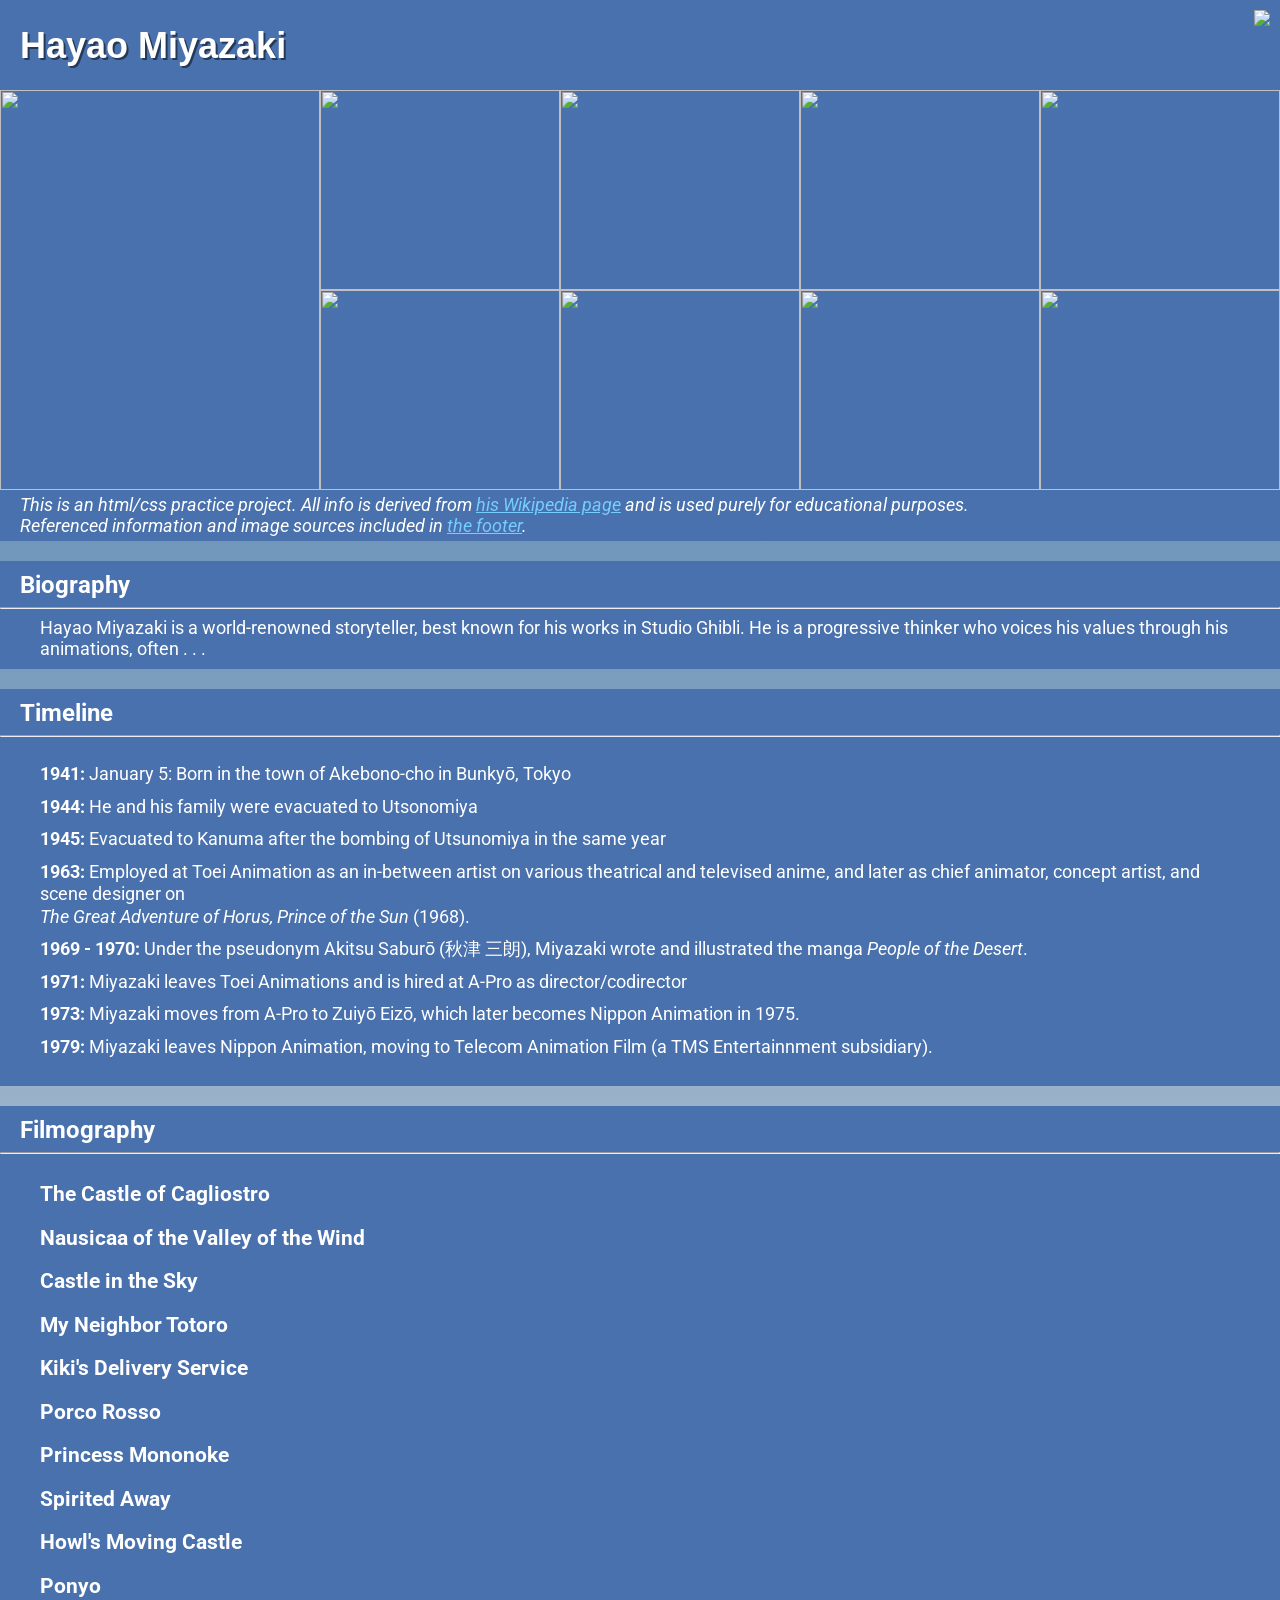
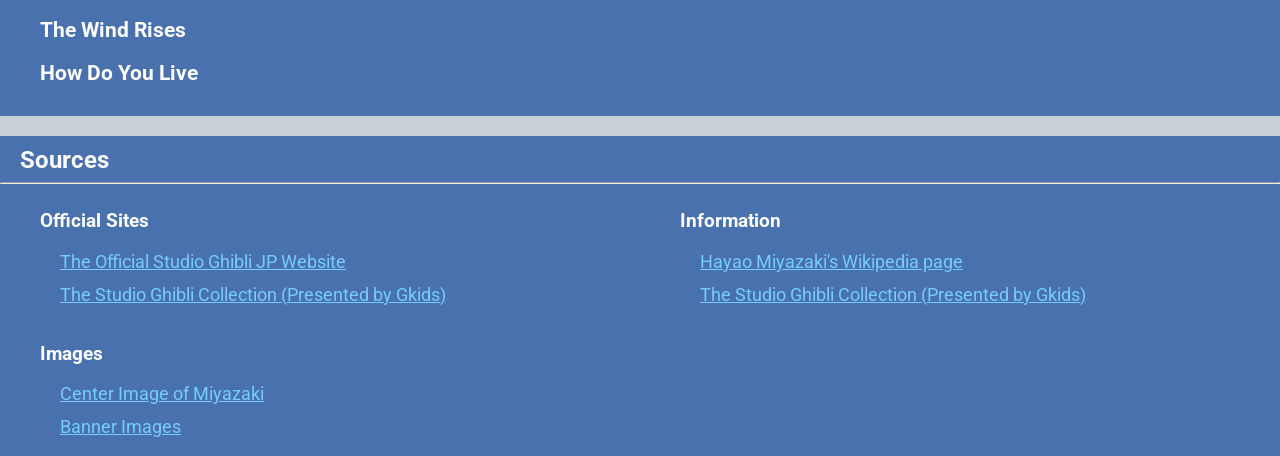
==== index.html @ 0e93e82f "started drafting biography" ====
<!DOCTYPE html>
<html>

<head>
    <title>Hayao Miyazaki</title>
    <link rel="stylesheet" href="index.css">
    <link rel="preconnect" href="https://fonts.googleapis.com">
    <link rel="preconnect" href="https://fonts.gstatic.com" crossorigin>
    <link href="https://fonts.googleapis.com/css2?family=Roboto&family=Roboto+Serif:ital,wght@1,800&display=swap"
        rel="stylesheet">
</head>

<body>
    <header id="header" class="bg-blue">
        <a target="#" href="https://ghiblicollection.com/">
            <img id="logo" src="https://sfassets-production.s3.amazonaws.com/images/Studio_Ghibli_logo.png"></a>
        <h1 id="title-text"><a target="#" href="https://en.wikipedia.org/wiki/Hayao_Miyazaki">Hayao Miyazaki</a></h1>
    </header>

    <div id="banner-wrapper">
        <div id="banner" class="bg-blue">
            <a target="#" href="https://en.wikipedia.org/wiki/Hayao_Miyazaki">
                <img class="banner-main-image"
                    src="https://upload.wikimedia.org/wikipedia/commons/e/e2/Hayao_Miyazaki_cropped_1_Hayao_Miyazaki_201211.jpg"></a>

            <div class="banner-image-wrapper">
                <a target="#" href="https://www.ghiblicollection.com/product/spirited-away?product_id=6642">
                    <img class="banner-image"
                        src="https://sfassets-production.s3.amazonaws.com/media_cache/images/f6ad068a-d673-e711-9448-0ad9f5e1f797/hero_screenshot/spirited_hires_3.jpg"></a>
                <a target="#" href="https://www.ghiblicollection.com/product/from-up-on-poppy-hill?product_id=7502">
                    <img class="banner-image"
                        src="https://sfassets-production.s3.amazonaws.com/media_cache/images/02a92c78-6705-e811-9448-0ad9f5e1f797/hero_screenshot/FromUpOnPoppyHill_MainImage.jpg"></a>
                <a target="#"
                    href="https://www.ghiblicollection.com/product/nausicaa-of-the-valley-of-the-wind?product_id=6654">
                    <img class="banner-image"
                        src="https://sfassets-production.s3.amazonaws.com/media_cache/images/f3d9b9e1-ea76-e711-9448-0ad9f5e1f797/hero_screenshot/nausicaa_hires_1.jpg"></a>
                <a target="#"
                    href="https://www.ghiblicollection.com/product/the-secret-world-of-arrietty?product_id=6656">
                    <img class="banner-image"
                        src="https://sfassets-production.s3.amazonaws.com/media_cache/images/eea694d1-ee76-e711-9448-0ad9f5e1f797/hero_screenshot/arrietty_hires_3.jpg"></a>
                <a target="#" href="https://www.ghiblicollection.com/product/ponyo?product_id=6646">
                    <img class="banner-image"
                        src="https://sfassets-production.s3.amazonaws.com/media_cache/images/65e2b8b8-e373-e711-9448-0ad9f5e1f797/hero_screenshot/ponyo_hires_2.jpg"></a>
                <a target="#" href="https://www.ghiblicollection.com/product/princess-mononoke?product_id=6650">
                    <img class="banner-image"
                        src="https://sfassets-production.s3.amazonaws.com/images/19607/div_96/documents/d96c17r19607/Mononoke_01.jpg"></a>
                <a target="#" href="https://www.ghiblicollection.com/product/howl-s-moving-castle?product_id=6640">
                    <img class="banner-image"
                        src="https://sfassets-production.s3.amazonaws.com/media_cache/images/d9e62683-d473-e711-9448-0ad9f5e1f797/hero_screenshot/howl_hires_1.jpg"></a>
                <a target="#" href="https://ghiblicollection.com/product/the-wind-rises?product_id=7440">
                    <img class="banner-image"
                        src="https://sfassets-production.s3.amazonaws.com/media_cache/images/6ebb6238-3906-e811-9448-0ad9f5e1f797/hero_screenshot/TheWindRises_MainImage.jpg"></a>
            </div>
        </div>

        <div id="banner-footer" class="bg-blue indent">
            <p class="banner-text"><em>This is an html/css <em>practice project</em>. All info is
                    derived from <a href="https://en.wikipedia.org/wiki/Hayao_Miyazaki" target="#">his Wikipedia
                        page</a>
                    and is
                    used purely for educational purposes.
                    <br>
                    Referenced information and image sources included in <a href="#footer">the footer</a>.
                </em>
            </p>
        </div>
    </div>

    <main id="main">
        <article class="content-wrapper bg-blue">
            <h2 class="content-header">Biography</h2>
            <hr>
            <p class="content">
                Hayao Miyazaki is a world-renowned storyteller, best known for his works in Studio Ghibli.
                He is a progressive thinker who voices his values through his animations,
                often . . .
            </p>
        </article>

        <article class="content-wrapper bg-blue">
            <h2 class="content-header">Timeline</h2>
            <hr>
            <div class="content">
                <ul class="no-bullets clear-padding">
                    <li><b>1941:</b> January 5: Born in the town of Akebono-cho in Bunkyō, Tokyo</li>
                    <li><b>1944:</b> He and his family were evacuated to Utsonomiya</li>
                    <li><b>1945:</b> Evacuated to Kanuma after the bombing of Utsunomiya in the same year</li>
                    <li><b>1963:</b> Employed at Toei Animation as an in-between artist on various theatrical and
                        televised
                        anime,
                        and later as chief animator, concept artist, and scene designer on
                        <br>
                        <em>The Great Adventure of Horus, Prince of the Sun</em> (1968).
                    </li>
                    <li><b>1969 - 1970:</b> Under the pseudonym Akitsu Saburō (秋津 三朗), Miyazaki wrote and illustrated
                        the
                        manga
                        <em>People of the Desert</em>.
                    </li>
                    <li><b>1971:</b> Miyazaki leaves Toei Animations and is hired at A-Pro as director/codirector</li>
                    <li><b>1973:</b> Miyazaki moves from A-Pro to Zuiyō Eizō, which later becomes Nippon Animation in
                        1975.
                    </li>
                    <li><b>1979:</b> Miyazaki leaves Nippon Animation, moving to Telecom Animation Film (a TMS
                        Entertainnment
                        subsidiary).</li>
                </ul>
            </div>
        </article>

        <article class="content-wrapper bg-blue">
            <h2 class="content-header"><b>Filmography</b></h2>
            <hr>
            <div class="content">
                <ul class="no-bullets clear-padding">
                    <li id="the-castle-of-cagliostro">
                        <h3>The Castle of Cagliostro</h3>
                    </li>
                    <li id="nausicaa-of-the-valley-of-the-wind">
                        <h3>Nausicaa of the Valley of the Wind</h3>
                    </li>
                    <li id="castle-in-the-sky">
                        <h3>Castle in the Sky</h3>
                    </li>
                    <li id="my-neighbor-totoro">
                        <h3>My Neighbor Totoro</h3>
                    </li>
                    <li id="kikis-delivery-service">
                        <h3>Kiki's Delivery Service</h3>
                    </li>
                    <li id="porco-rosso">
                        <h3>Porco Rosso</h3>
                    </li>
                    <li id="princess-mononoke">
                        <h3>Princess Mononoke</h3>
                    </li>
                    <li id="spirited-away">
                        <h3>Spirited Away</h3>
                    </li>
                    <li id="howls-moving-castle">
                        <h3>Howl's Moving Castle</h3>
                    </li>
                    <li id="ponyo">
                        <h3>Ponyo</h3>
                    </li>
                    <li id="the-wind-rises">
                        <h3>The Wind Rises</h3>
                    </li>
                    <li id="how-do-you-live">
                        <h3>How Do You Live</h3>
                    </li>
                </ul>
            </div>
        </article>
    </main>

    <footer id="footer" class="bg-blue">
        <div id="footer-header">
            <h2 class="content-header">Sources</h2>
            <hr>
        </div>

        <div id="footer-content">
            <div id="site-ref" class="indent-2">
                <h3>Official Sites</h3>
                <ul class="indent no-bullets">
                    <li>
                        <a target="#" href="https://www.ghibli.jp/">The Official Studio Ghibli JP Website</a>
                    </li>
                    <li>
                        <a target="#" href="https://ghiblicollection.com/">
                            The Studio Ghibli Collection (Presented by Gkids)</a>
                    </li>
                </ul>
            </div>

            <div id="info-ref" class="indent-2">
                <h3>Information</h3>
                <ul class="indent no-bullets">
                    <li>
                        <a target="#" href="https://en.wikipedia.org/wiki/Hayao_Miyazaki">
                            Hayao Miyazaki's Wikipedia page</a>
                    </li>
                    <li>
                        <a target="#" href="https://ghiblicollection.com/">
                            The Studio Ghibli Collection (Presented by Gkids)</a>
                    </li>
                </ul>
            </div>

            <div id="image-ref" class="indent-2">
                <h3>Images</h3>
                <ul class="indent no-bullets">
                    <li>
                        <a target="#"
                            href="https://commons.wikimedia.org/wiki/File:Hayao_Miyazaki_cropped_3_Hayao_Miyazaki_201211.jpg">
                            Center Image of Miyazaki
                        </a>
                    </li>
                    <li>
                        <a target="#" href="https://ghiblicollection.com/">
                            Banner Images</a>
                    </li>
                </ul>
            </div>
        </div>
    </footer>
</body>

</html>
---- index.css ----
html {
    background: linear-gradient( #497dad, rgb(224, 224, 224));
    margin: 0;
    padding: 0;
  
    font-family: 'Roboto', Helvetica, sans-serif;

    width: 100%;
    margin: 0;
    padding: 0;
  }

body {
    width: 100%;
    margin: auto;
    padding: 0;
    display: grid;

    grid-template-areas:
        "header"
        "banner"
        "main"
        "footer";

}

#header {
    grid-area: "header";
    padding: 10px;
    padding-left: 0px;
}
#logo {
    height: 70px;
    width: auto;

    float: right;
} 
#header a, #header a:link, #header a:visited, #header a:active{
    text-decoration: none;
    color: white;
}
#title-text {
    font-family: Helvetica, sans-serif;
    text-shadow: 2px 2px rgba(0, 0, 0, 0.493);
    margin: 15px 0 0 20px;
    /* margin: 30px 0 30px 0; */
    font-size: 36px;
    /* text-align: center; */
}


#banner {
    grid-area: "banner";
    display: flex;
}
.banner-main-image {
    height: 400px;
    width: 320px;
    transition: 0.25s;
}
.banner-main-image:hover, #banner a:focus{
    transform: scale(110%);
}
.banner-image-wrapper {
    width: calc(100% - 320px);
    height: 400px;
    display: grid;
    grid-template-columns: repeat(4, 25%);
    grid-template-rows: repeat(2, 50%);
}
.banner-image {
    width: 100%;
    height: 100%;
    transition: 0.25s;
}
.banner-image:hover, .banner-image-wrapper a:focus {
    transform: scale(110%);
}
.banner-footer{
    grid-area: "banner-footer";
}
.banner-text {
    margin: 0;
    padding: 0 0 5px 0;
}


main {
    grid-area: "main";
}
.content-wrapper {
    margin: 20px 0 20px 0;
    padding: 10px 0 10px 0;
}
.content-header {
    padding: 0 0 0 20px;
    margin: 0;
}
.content {
    margin: 0 40px 0 40px;
    overflow: hidden;
}

footer {
    grid-area: "footer";

}
#footer-header {
    padding-top: 10px;
}
#footer-content {
    display: grid;
    grid-template-areas:
        "site-ref   info-ref"
        "image-ref  image-ref";
}
#site-ref {
    grid-area: "site-ref";
}
#info-ref {
    grid-area: "info-ref";
}
#image-ref {
    grid-area: "image-ref";
}

hr {
    color: whitesmoke;
}
.bg-blue {
    background-color: #4971ad;
    color: white;
}
.border-round {
    border-radius: 25px;
}


.indent-2{
    padding-left: 40px;
}
.indent {
    padding-left: 20px;
}


p {
    font-size: 18px;
}

ul {
    font-size: 18px;
}
  
li {
    line-height: 1.25em;
    margin-bottom: 10px;
}

a {
    color: rgb(117, 204, 255);
}
a:visited {
    color: rgb(117, 204, 255);
}
a:hover, a:focus {
    color: white;
}

.no-bullets {
    list-style-type: none;
}

.clear-padding {
    padding: 0;
}
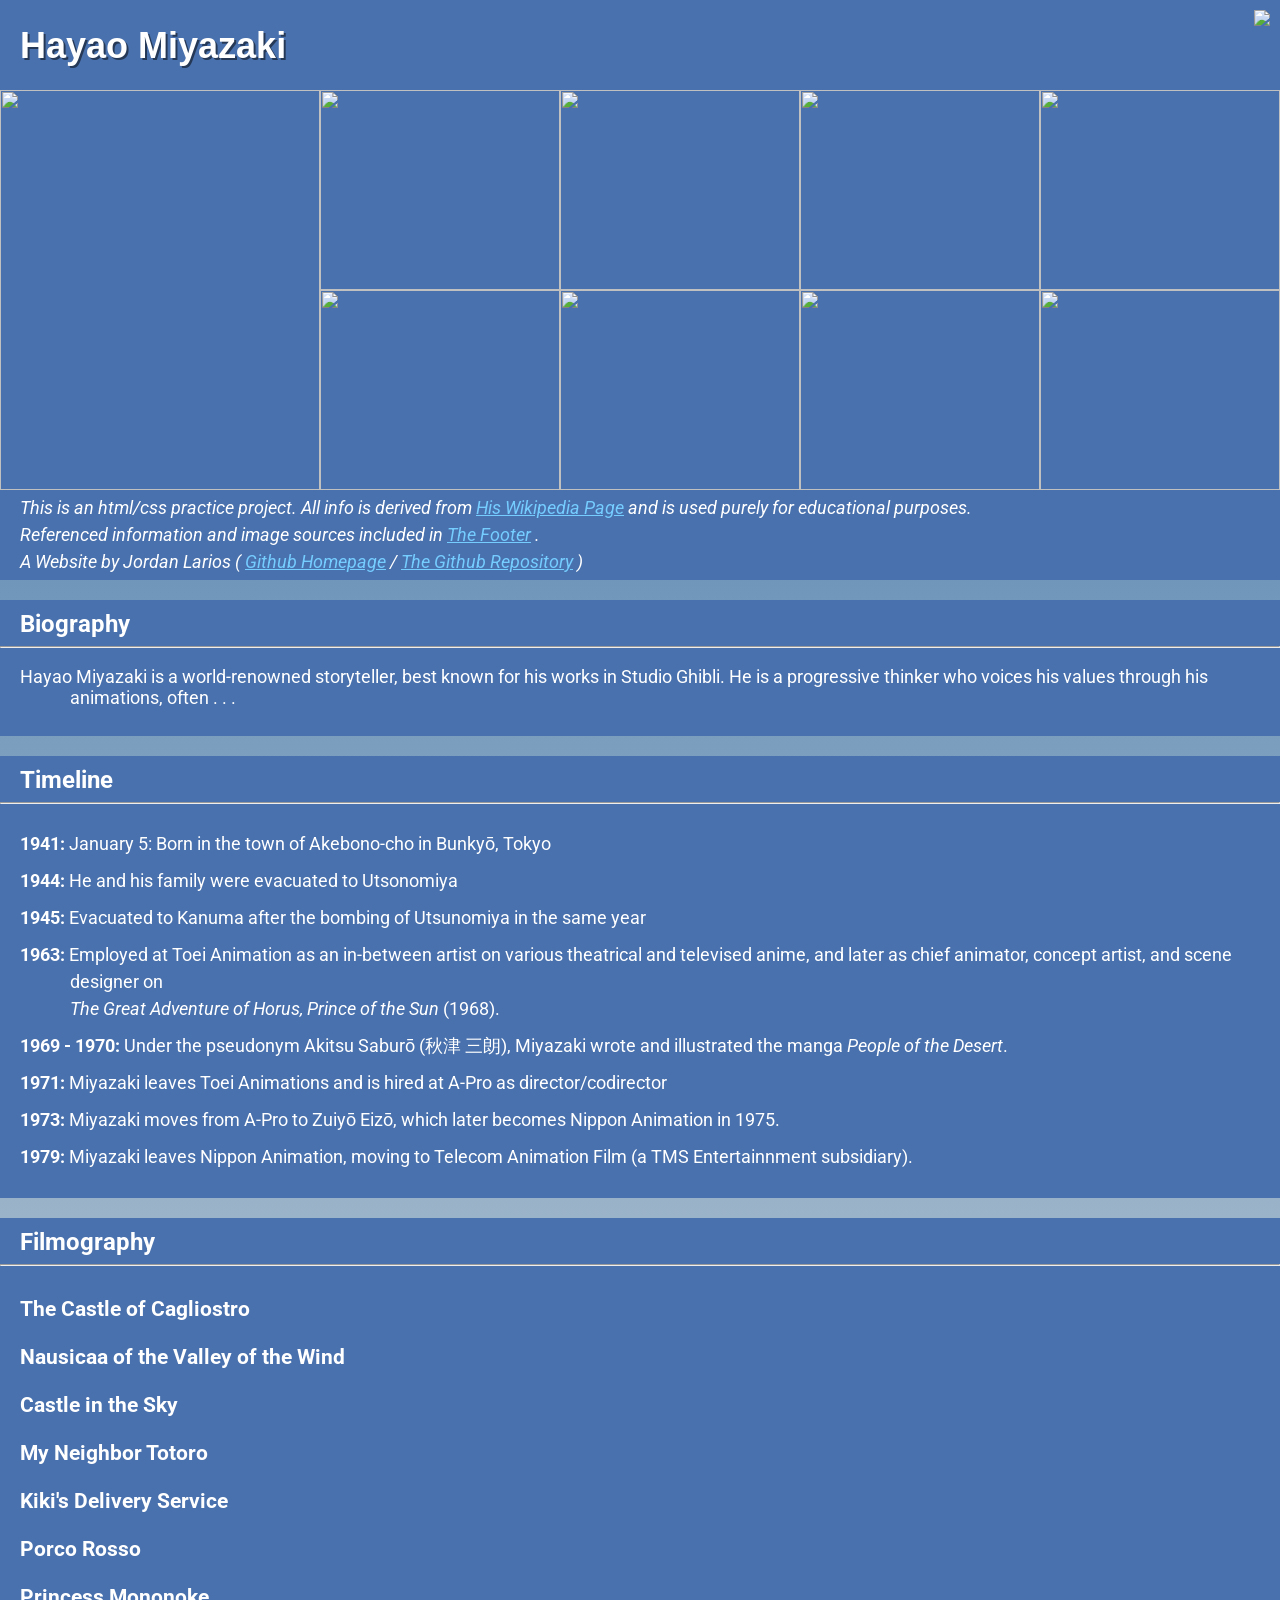
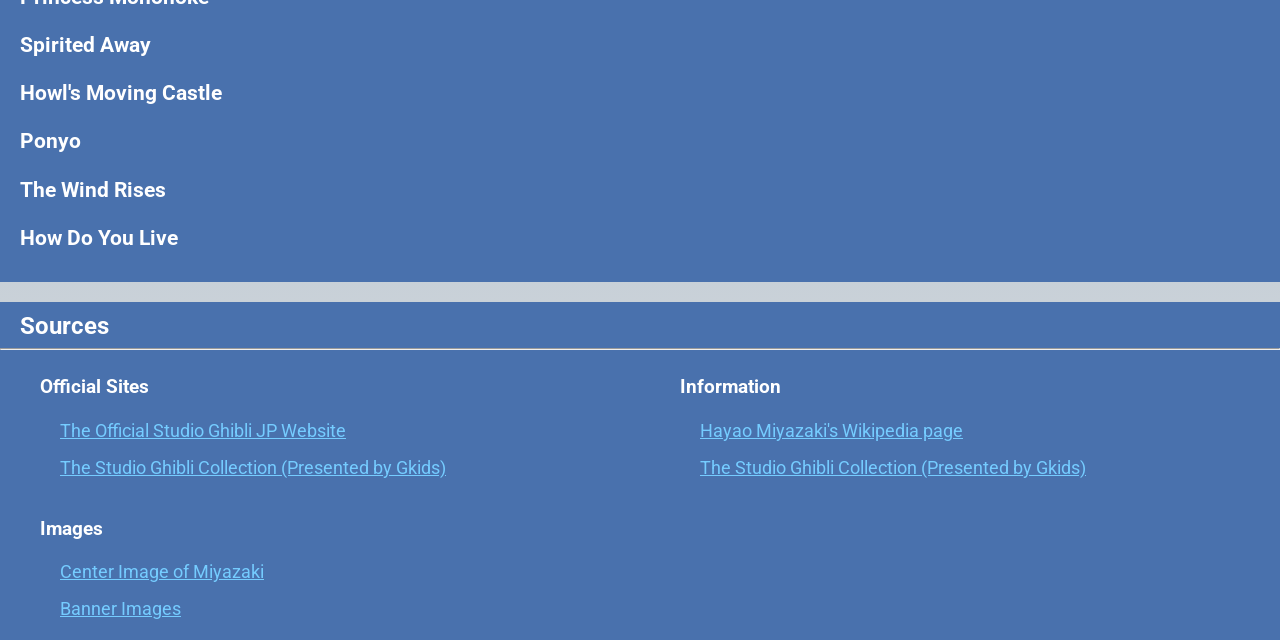
==== commit f5166bae: "syntax and layout work" ====
--- a/index.html
+++ b/index.html
@@ -14,7 +14,7 @@
     <header id="header" class="bg-blue">
         <a target="#" href="https://ghiblicollection.com/">
             <img id="logo" src="https://sfassets-production.s3.amazonaws.com/images/Studio_Ghibli_logo.png"></a>
-        <h1 id="title-text"><a target="#" href="https://en.wikipedia.org/wiki/Hayao_Miyazaki">Hayao Miyazaki</a></h1>
+        <h1 id="title"><a target="#" href="https://en.wikipedia.org/wiki/Hayao_Miyazaki">Hayao Miyazaki</a></h1>
     </header>
 
     <div id="banner-wrapper">
@@ -55,12 +55,19 @@
 
         <div id="banner-footer" class="bg-blue indent">
             <p class="banner-text"><em>This is an html/css <em>practice project</em>. All info is
-                    derived from <a href="https://en.wikipedia.org/wiki/Hayao_Miyazaki" target="#">his Wikipedia
-                        page</a>
+                    derived from <a href="https://en.wikipedia.org/wiki/Hayao_Miyazaki" target="#">His Wikipedia
+                        Page</a>
                     and is
                     used purely for educational purposes.
                     <br>
-                    Referenced information and image sources included in <a href="#footer">the footer</a>.
+                    Referenced information and image sources included in <a href="#footer">The Footer</a> .
+                    <br>
+                    A Website by Jordan Larios (
+                    <a target="#" href="https://github.com/jolarios96/">Github Homepage</a>
+                    /
+                    <a target="#" href="https://github.com/jolarios96/Hayao-Miyazaki-Tribute-Site">The Github
+                        Repository</a>
+                    )
                 </em>
             </p>
         </div>
--- a/index.css
+++ b/index.css
@@ -12,6 +12,7 @@
 
 body {
     width: 100%;
+    max-width: 1920px;
     margin: auto;
     padding: 0;
     display: grid;
@@ -39,7 +40,7 @@
     text-decoration: none;
     color: white;
 }
-#title-text {
+#title {
     font-family: Helvetica, sans-serif;
     text-shadow: 2px 2px rgba(0, 0, 0, 0.493);
     margin: 15px 0 0 20px;
@@ -82,6 +83,7 @@
 .banner-text {
     margin: 0;
     padding: 0 0 5px 0;
+    line-height: 1.5em;
 }
 
 
@@ -97,7 +99,9 @@
     margin: 0;
 }
 .content {
-    margin: 0 40px 0 40px;
+    /* margin: 0 40px 0 40px; */
+    padding-left: 70px;
+    text-indent: -50px;
     overflow: hidden;
 }
 
@@ -143,7 +147,6 @@
     padding-left: 20px;
 }
 
-
 p {
     font-size: 18px;
 }
@@ -153,7 +156,7 @@
 }
   
 li {
-    line-height: 1.25em;
+    line-height: 1.5em;
     margin-bottom: 10px;
 }
 
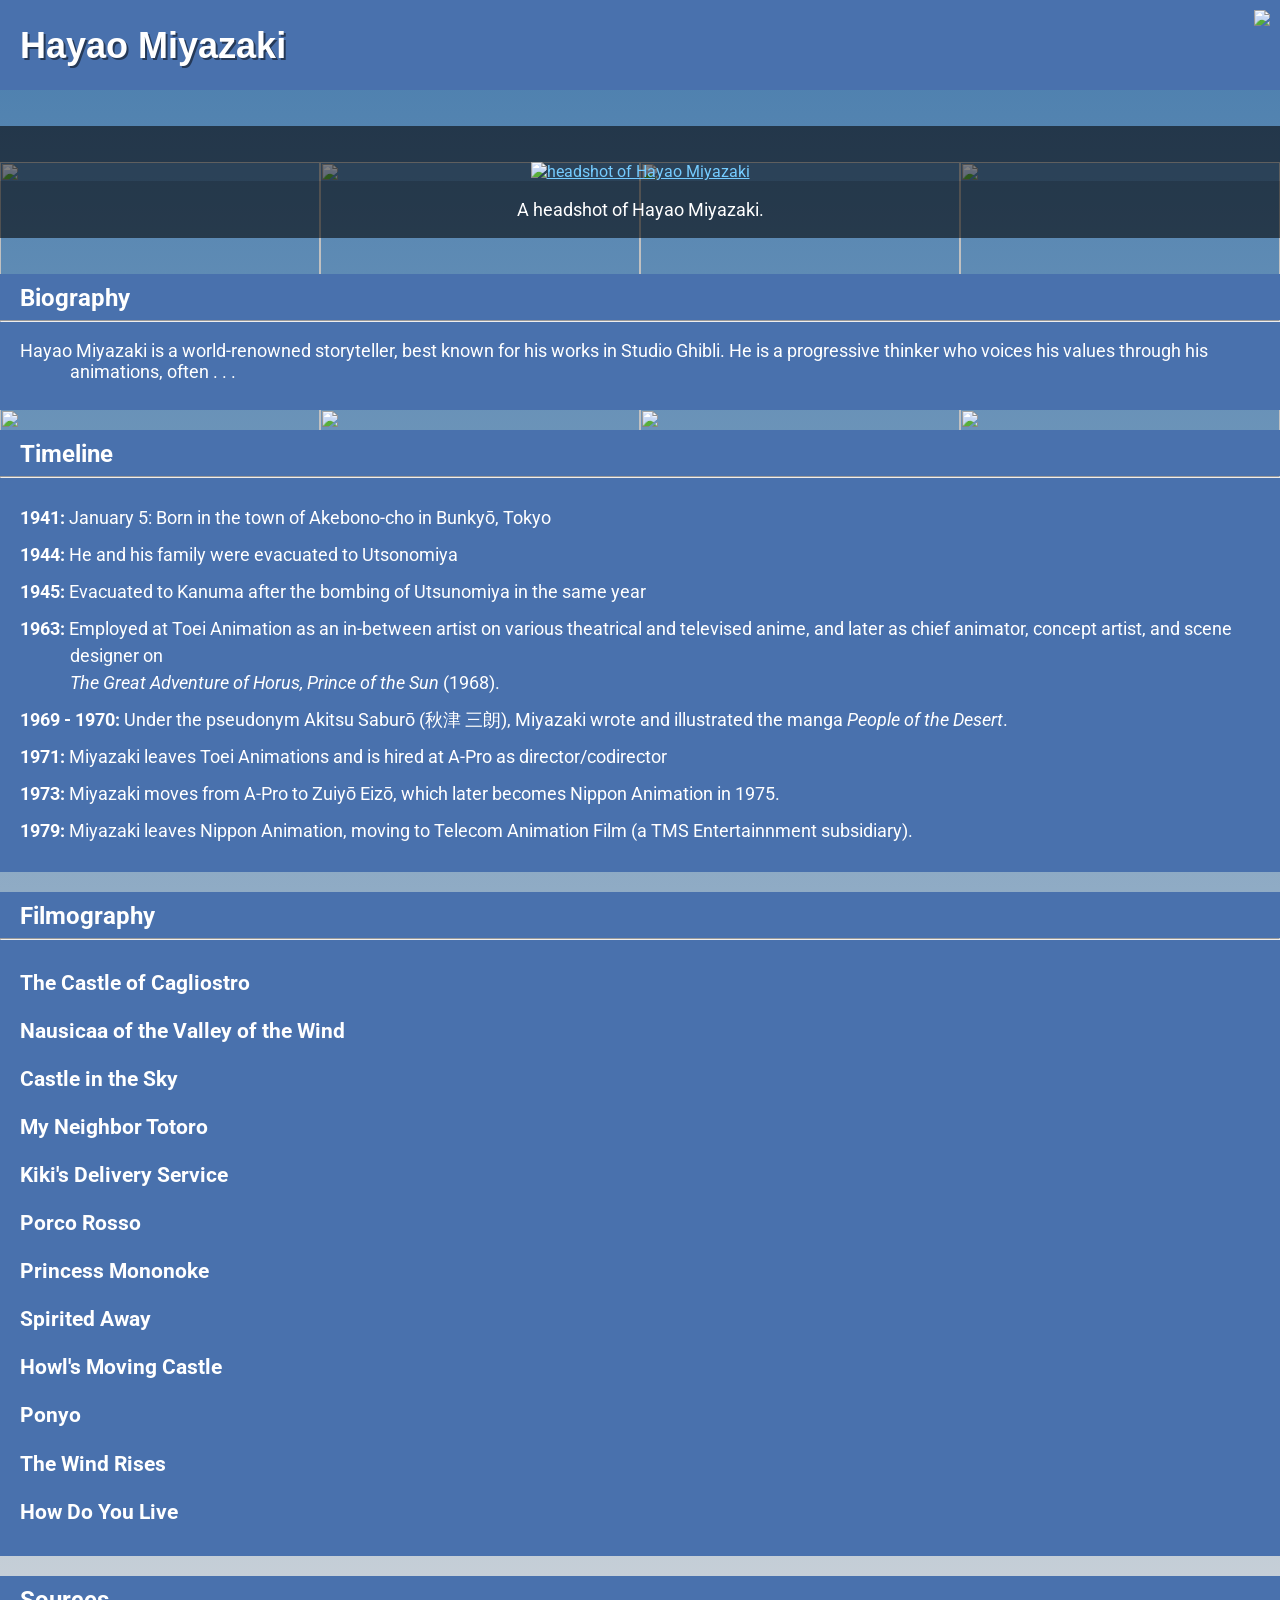
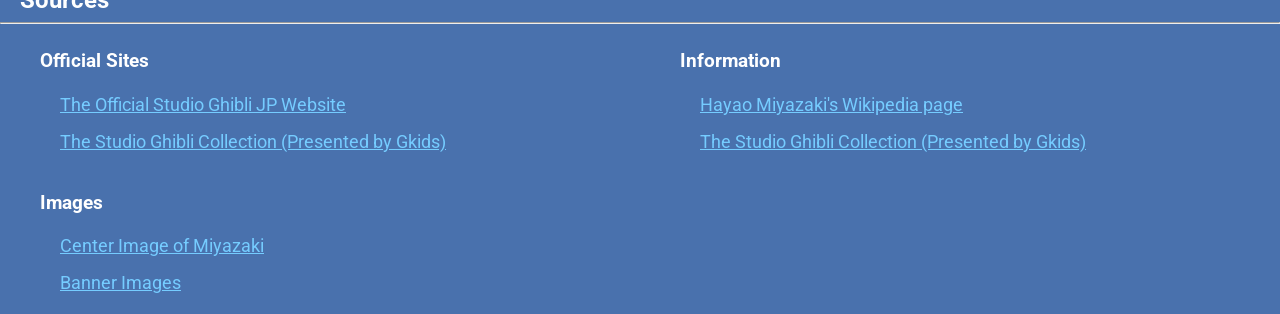
==== commit 0fd0fd2e: "tailored code to freecodecamp guideline specifications" ====
--- a/index.html
+++ b/index.html
@@ -17,63 +17,43 @@
         <h1 id="title"><a target="#" href="https://en.wikipedia.org/wiki/Hayao_Miyazaki">Hayao Miyazaki</a></h1>
     </header>
 
-    <div id="banner-wrapper">
-        <div id="banner" class="bg-blue">
-            <a target="#" href="https://en.wikipedia.org/wiki/Hayao_Miyazaki">
-                <img class="banner-main-image"
-                    src="https://upload.wikimedia.org/wikipedia/commons/e/e2/Hayao_Miyazaki_cropped_1_Hayao_Miyazaki_201211.jpg"></a>
 
-            <div class="banner-image-wrapper">
-                <a target="#" href="https://www.ghiblicollection.com/product/spirited-away?product_id=6642">
-                    <img class="banner-image"
-                        src="https://sfassets-production.s3.amazonaws.com/media_cache/images/f6ad068a-d673-e711-9448-0ad9f5e1f797/hero_screenshot/spirited_hires_3.jpg"></a>
-                <a target="#" href="https://www.ghiblicollection.com/product/from-up-on-poppy-hill?product_id=7502">
-                    <img class="banner-image"
-                        src="https://sfassets-production.s3.amazonaws.com/media_cache/images/02a92c78-6705-e811-9448-0ad9f5e1f797/hero_screenshot/FromUpOnPoppyHill_MainImage.jpg"></a>
-                <a target="#"
-                    href="https://www.ghiblicollection.com/product/nausicaa-of-the-valley-of-the-wind?product_id=6654">
-                    <img class="banner-image"
-                        src="https://sfassets-production.s3.amazonaws.com/media_cache/images/f3d9b9e1-ea76-e711-9448-0ad9f5e1f797/hero_screenshot/nausicaa_hires_1.jpg"></a>
-                <a target="#"
-                    href="https://www.ghiblicollection.com/product/the-secret-world-of-arrietty?product_id=6656">
-                    <img class="banner-image"
-                        src="https://sfassets-production.s3.amazonaws.com/media_cache/images/eea694d1-ee76-e711-9448-0ad9f5e1f797/hero_screenshot/arrietty_hires_3.jpg"></a>
-                <a target="#" href="https://www.ghiblicollection.com/product/ponyo?product_id=6646">
-                    <img class="banner-image"
-                        src="https://sfassets-production.s3.amazonaws.com/media_cache/images/65e2b8b8-e373-e711-9448-0ad9f5e1f797/hero_screenshot/ponyo_hires_2.jpg"></a>
-                <a target="#" href="https://www.ghiblicollection.com/product/princess-mononoke?product_id=6650">
-                    <img class="banner-image"
-                        src="https://sfassets-production.s3.amazonaws.com/images/19607/div_96/documents/d96c17r19607/Mononoke_01.jpg"></a>
-                <a target="#" href="https://www.ghiblicollection.com/product/howl-s-moving-castle?product_id=6640">
-                    <img class="banner-image"
-                        src="https://sfassets-production.s3.amazonaws.com/media_cache/images/d9e62683-d473-e711-9448-0ad9f5e1f797/hero_screenshot/howl_hires_1.jpg"></a>
-                <a target="#" href="https://ghiblicollection.com/product/the-wind-rises?product_id=7440">
-                    <img class="banner-image"
-                        src="https://sfassets-production.s3.amazonaws.com/media_cache/images/6ebb6238-3906-e811-9448-0ad9f5e1f797/hero_screenshot/TheWindRises_MainImage.jpg"></a>
+    <main id="main">
+        <div id="banner-wrapper">
+            <div id="banner-background">
+                <img class="banner-image"
+                    src="https://sfassets-production.s3.amazonaws.com/media_cache/images/f6ad068a-d673-e711-9448-0ad9f5e1f797/hero_screenshot/spirited_hires_3.jpg">
+                <img class="banner-image"
+                    src="https://sfassets-production.s3.amazonaws.com/media_cache/images/02a92c78-6705-e811-9448-0ad9f5e1f797/hero_screenshot/FromUpOnPoppyHill_MainImage.jpg">
+                <img class="banner-image"
+                    src="https://sfassets-production.s3.amazonaws.com/media_cache/images/f3d9b9e1-ea76-e711-9448-0ad9f5e1f797/hero_screenshot/nausicaa_hires_1.jpg">
+                <img class="banner-image"
+                    src="https://sfassets-production.s3.amazonaws.com/media_cache/images/eea694d1-ee76-e711-9448-0ad9f5e1f797/hero_screenshot/arrietty_hires_3.jpg">
+                <img class="banner-image"
+                    src="https://sfassets-production.s3.amazonaws.com/media_cache/images/65e2b8b8-e373-e711-9448-0ad9f5e1f797/hero_screenshot/ponyo_hires_2.jpg">
+                <img class="banner-image"
+                    src="https://sfassets-production.s3.amazonaws.com/images/19607/div_96/documents/d96c17r19607/Mononoke_01.jpg">
+                <img class="banner-image"
+                    src="https://sfassets-production.s3.amazonaws.com/media_cache/images/d9e62683-d473-e711-9448-0ad9f5e1f797/hero_screenshot/howl_hires_1.jpg">
+                <img class="banner-image"
+                    src="https://sfassets-production.s3.amazonaws.com/media_cache/images/6ebb6238-3906-e811-9448-0ad9f5e1f797/hero_screenshot/TheWindRises_MainImage.jpg">
+            </div>
+
+            <div id="img-div">
+                <div id="banner-spacer"></div>
+                <a target="#" href="https://en.wikipedia.org/wiki/Hayao_Miyazaki">
+                    <img class="banner-main-image"
+                        src="https://upload.wikimedia.org/wikipedia/commons/e/e2/Hayao_Miyazaki_cropped_1_Hayao_Miyazaki_201211.jpg"
+                        alt="headshot of Hayao Miyazaki"></a>
+                        <div id="img-caption-wrapper">
+
+                        </div>
+                <p id="img-caption">
+                    A headshot of Hayao Miyazaki.
+                </p>
             </div>
         </div>
 
-        <div id="banner-footer" class="bg-blue indent">
-            <p class="banner-text"><em>This is an html/css <em>practice project</em>. All info is
-                    derived from <a href="https://en.wikipedia.org/wiki/Hayao_Miyazaki" target="#">His Wikipedia
-                        Page</a>
-                    and is
-                    used purely for educational purposes.
-                    <br>
-                    Referenced information and image sources included in <a href="#footer">The Footer</a> .
-                    <br>
-                    A Website by Jordan Larios (
-                    <a target="#" href="https://github.com/jolarios96/">Github Homepage</a>
-                    /
-                    <a target="#" href="https://github.com/jolarios96/Hayao-Miyazaki-Tribute-Site">The Github
-                        Repository</a>
-                    )
-                </em>
-            </p>
-        </div>
-    </div>
-
-    <main id="main">
         <article class="content-wrapper bg-blue">
             <h2 class="content-header">Biography</h2>
             <hr>
--- a/index.css
+++ b/index.css
@@ -8,6 +8,8 @@
     width: 100%;
     margin: 0;
     padding: 0;
+
+    color: white;
   }
 
 body {
@@ -19,10 +21,58 @@
 
     grid-template-areas:
         "header"
-        "banner"
         "main"
         "footer";
 
+}
+
+hr {
+    color: whitesmoke;
+}
+
+.bg-blue {
+    background-color: #4971ad;
+}
+.border-round {
+    border-radius: 25px;
+}
+
+
+.indent-2{
+    padding-left: 40px;
+}
+.indent {
+    padding-left: 20px;
+}
+
+p {
+    font-size: 18px;
+}
+ul {
+    font-size: 18px;
+}
+  
+li {
+    line-height: 1.5em;
+    margin-bottom: 10px;
+}
+
+a {
+    color: rgb(117, 204, 255);
+}
+a:visited {
+    color: rgb(117, 204, 255);
+}
+a:hover, a:focus {
+    color: white;
+}
+
+.no-bullets {
+    list-style-type: none;
+}
+
+.clear-padding {
+    padding: 0;
 }
 
 #header {
@@ -46,25 +96,40 @@
     margin: 15px 0 0 20px;
     /* margin: 30px 0 30px 0; */
     font-size: 36px;
-    /* text-align: center; */
 }
 
-
-#banner {
-    grid-area: "banner";
-    display: flex;
+#img-div {
+    margin: 36px auto 36px auto;
+    text-align: center;
+    background-color: rgba(0, 0, 0, 0.5);
+}
+#banner-spacer{
+    height: 36px;
+    width: 100%;
+    background-color: rgba(0, 0, 0, 0.15)
 }
 .banner-main-image {
-    height: 400px;
-    width: 320px;
+    height: 494px;
+    width: auto;
+    vertical-align: bottom;
     transition: 0.25s;
 }
-.banner-main-image:hover, #banner a:focus{
-    transform: scale(110%);
+#img-caption{
+    margin: 0;
+    padding: 18px;
+    background-color: rgba(0, 0, 0, 0.15)
 }
-.banner-image-wrapper {
-    width: calc(100% - 320px);
-    height: 400px;
+#banner-background {
+    position: absolute;
+    left: 0;
+    right: 0;
+
+    z-index: -1;
+
+    margin-top: 36px;
+
+    width: 100%;
+    height: 494px;
     display: grid;
     grid-template-columns: repeat(4, 25%);
     grid-template-rows: repeat(2, 50%);
@@ -74,9 +139,6 @@
     height: 100%;
     transition: 0.25s;
 }
-.banner-image:hover, .banner-image-wrapper a:focus {
-    transform: scale(110%);
-}
 .banner-footer{
     grid-area: "banner-footer";
 }
@@ -85,8 +147,6 @@
     padding: 0 0 5px 0;
     line-height: 1.5em;
 }
-
-
 main {
     grid-area: "main";
 }
@@ -126,54 +186,4 @@
 }
 #image-ref {
     grid-area: "image-ref";
-}
-
-hr {
-    color: whitesmoke;
-}
-.bg-blue {
-    background-color: #4971ad;
-    color: white;
-}
-.border-round {
-    border-radius: 25px;
-}
-
-
-.indent-2{
-    padding-left: 40px;
-}
-.indent {
-    padding-left: 20px;
-}
-
-p {
-    font-size: 18px;
-}
-
-ul {
-    font-size: 18px;
-}
-  
-li {
-    line-height: 1.5em;
-    margin-bottom: 10px;
-}
-
-a {
-    color: rgb(117, 204, 255);
-}
-a:visited {
-    color: rgb(117, 204, 255);
-}
-a:hover, a:focus {
-    color: white;
-}
-
-.no-bullets {
-    list-style-type: none;
-}
-
-.clear-padding {
-    padding: 0;
 }
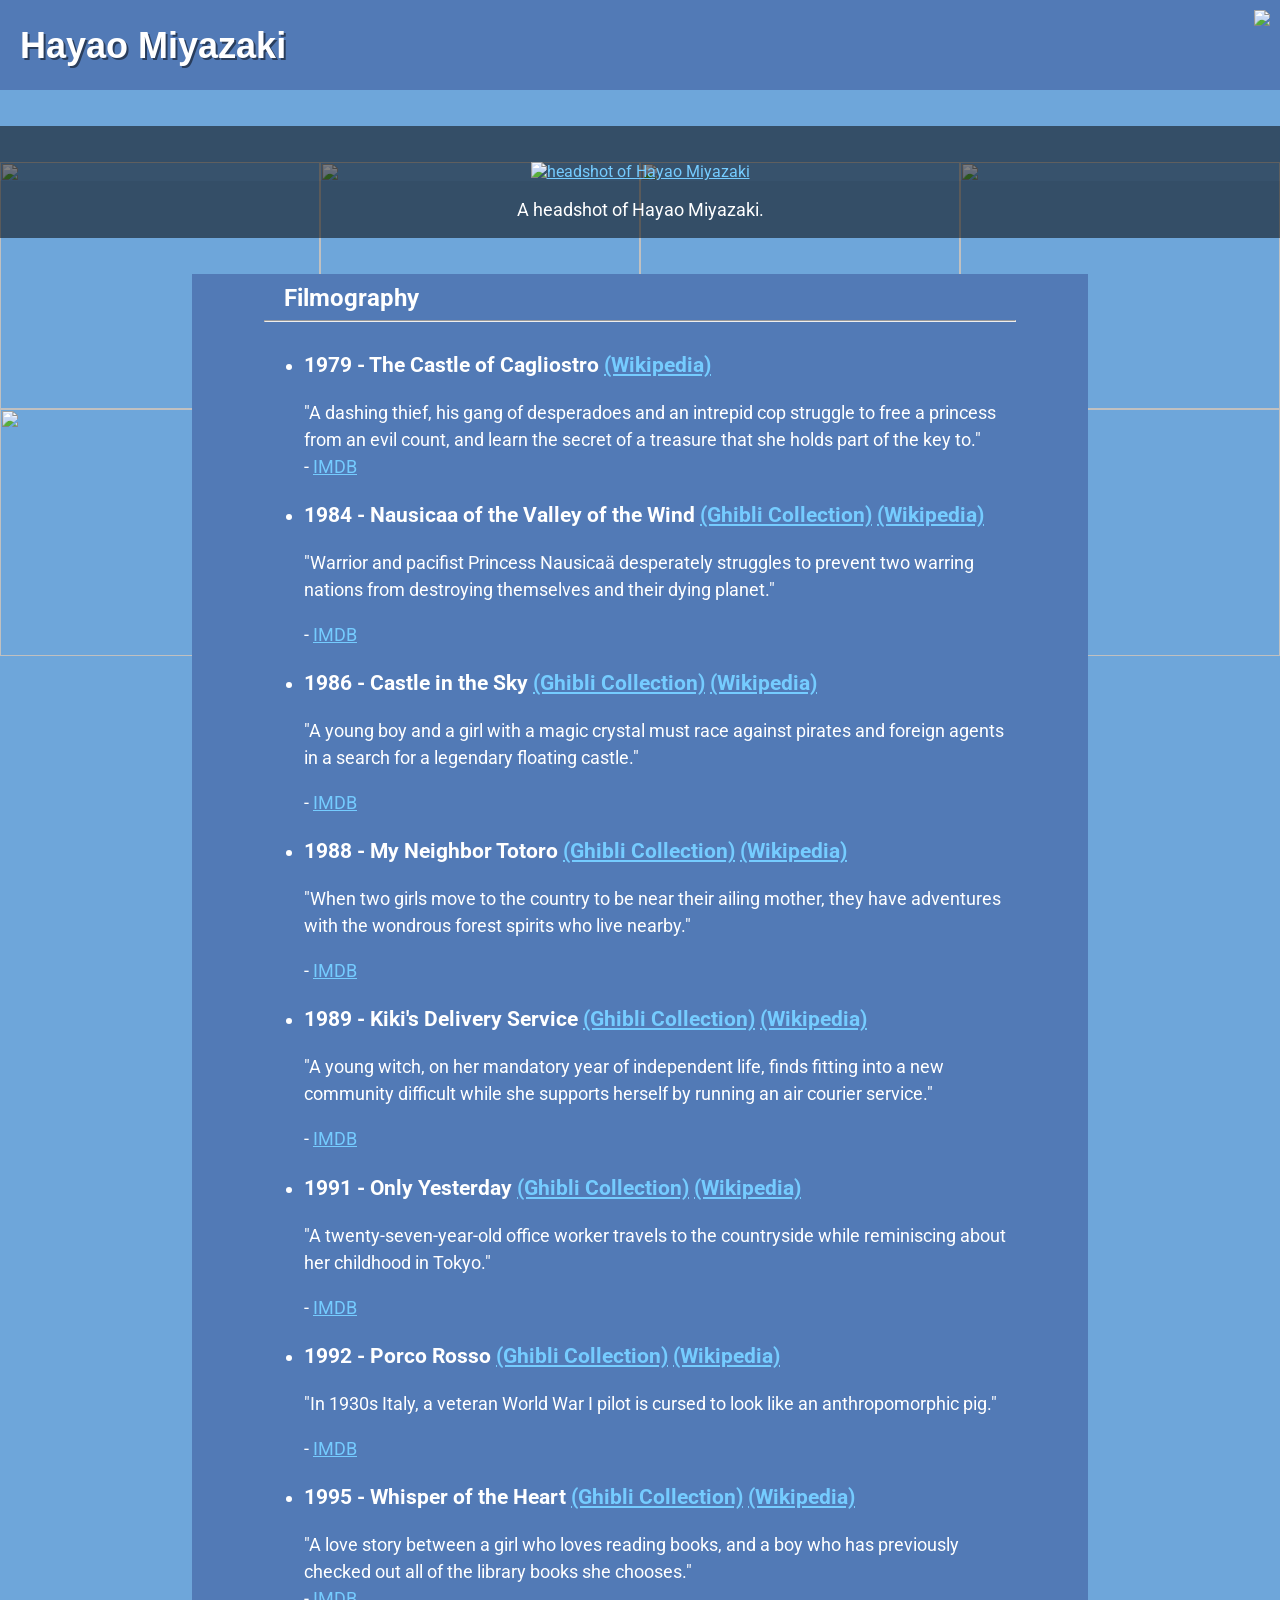
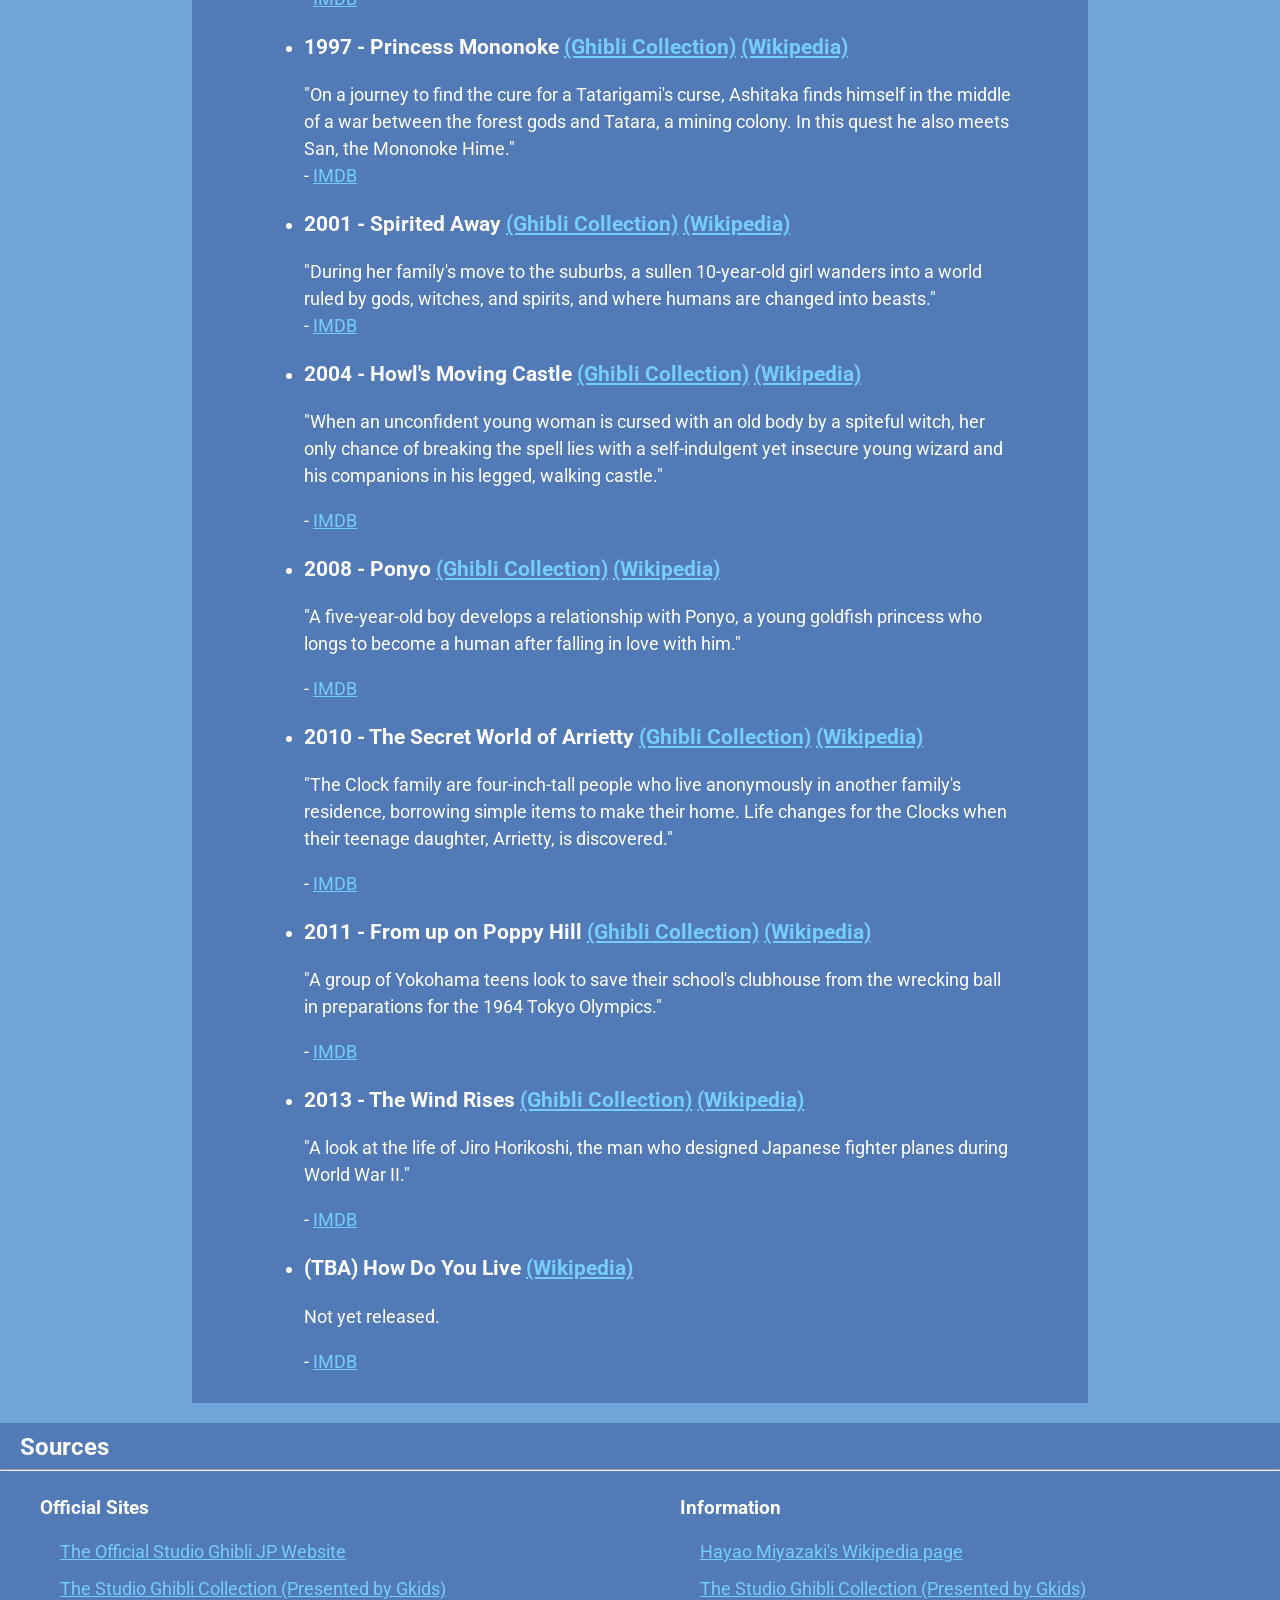
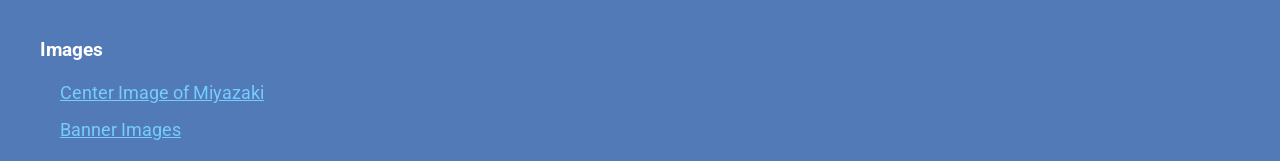
==== commit 75e6593a: "populated table data" ====
--- a/index.html
+++ b/index.html
@@ -11,7 +11,7 @@
 </head>
 
 <body>
-    <header id="header" class="bg-blue">
+    <header id="header">
         <a target="#" href="https://ghiblicollection.com/">
             <img id="logo" src="https://sfassets-production.s3.amazonaws.com/images/Studio_Ghibli_logo.png"></a>
         <h1 id="title"><a target="#" href="https://en.wikipedia.org/wiki/Hayao_Miyazaki">Hayao Miyazaki</a></h1>
@@ -21,124 +21,263 @@
     <main id="main">
         <div id="banner-wrapper">
             <div id="banner-background">
-                <img class="banner-image"
+                <img class="banner-img"
                     src="https://sfassets-production.s3.amazonaws.com/media_cache/images/f6ad068a-d673-e711-9448-0ad9f5e1f797/hero_screenshot/spirited_hires_3.jpg">
-                <img class="banner-image"
+                <img class="banner-img"
                     src="https://sfassets-production.s3.amazonaws.com/media_cache/images/02a92c78-6705-e811-9448-0ad9f5e1f797/hero_screenshot/FromUpOnPoppyHill_MainImage.jpg">
-                <img class="banner-image"
+                <img class="banner-img"
                     src="https://sfassets-production.s3.amazonaws.com/media_cache/images/f3d9b9e1-ea76-e711-9448-0ad9f5e1f797/hero_screenshot/nausicaa_hires_1.jpg">
-                <img class="banner-image"
+                <img class="banner-img"
                     src="https://sfassets-production.s3.amazonaws.com/media_cache/images/eea694d1-ee76-e711-9448-0ad9f5e1f797/hero_screenshot/arrietty_hires_3.jpg">
-                <img class="banner-image"
+                <img class="banner-img"
                     src="https://sfassets-production.s3.amazonaws.com/media_cache/images/65e2b8b8-e373-e711-9448-0ad9f5e1f797/hero_screenshot/ponyo_hires_2.jpg">
-                <img class="banner-image"
+                <img class="banner-img"
                     src="https://sfassets-production.s3.amazonaws.com/images/19607/div_96/documents/d96c17r19607/Mononoke_01.jpg">
-                <img class="banner-image"
+                <img class="banner-img"
                     src="https://sfassets-production.s3.amazonaws.com/media_cache/images/d9e62683-d473-e711-9448-0ad9f5e1f797/hero_screenshot/howl_hires_1.jpg">
-                <img class="banner-image"
+                <img class="banner-img"
                     src="https://sfassets-production.s3.amazonaws.com/media_cache/images/6ebb6238-3906-e811-9448-0ad9f5e1f797/hero_screenshot/TheWindRises_MainImage.jpg">
             </div>
 
             <div id="img-div">
                 <div id="banner-spacer"></div>
                 <a target="#" href="https://en.wikipedia.org/wiki/Hayao_Miyazaki">
-                    <img class="banner-main-image"
+                    <img class="banner-main-img"
                         src="https://upload.wikimedia.org/wikipedia/commons/e/e2/Hayao_Miyazaki_cropped_1_Hayao_Miyazaki_201211.jpg"
                         alt="headshot of Hayao Miyazaki"></a>
-                        <div id="img-caption-wrapper">
-
-                        </div>
                 <p id="img-caption">
                     A headshot of Hayao Miyazaki.
                 </p>
             </div>
         </div>
 
-        <article class="content-wrapper bg-blue">
-            <h2 class="content-header">Biography</h2>
-            <hr>
-            <p class="content">
-                Hayao Miyazaki is a world-renowned storyteller, best known for his works in Studio Ghibli.
-                He is a progressive thinker who voices his values through his animations,
-                often . . .
-            </p>
-        </article>
-
-        <article class="content-wrapper bg-blue">
-            <h2 class="content-header">Timeline</h2>
-            <hr>
-            <div class="content">
-                <ul class="no-bullets clear-padding">
-                    <li><b>1941:</b> January 5: Born in the town of Akebono-cho in Bunkyō, Tokyo</li>
-                    <li><b>1944:</b> He and his family were evacuated to Utsonomiya</li>
-                    <li><b>1945:</b> Evacuated to Kanuma after the bombing of Utsunomiya in the same year</li>
-                    <li><b>1963:</b> Employed at Toei Animation as an in-between artist on various theatrical and
-                        televised
-                        anime,
-                        and later as chief animator, concept artist, and scene designer on
-                        <br>
-                        <em>The Great Adventure of Horus, Prince of the Sun</em> (1968).
-                    </li>
-                    <li><b>1969 - 1970:</b> Under the pseudonym Akitsu Saburō (秋津 三朗), Miyazaki wrote and illustrated
-                        the
-                        manga
-                        <em>People of the Desert</em>.
-                    </li>
-                    <li><b>1971:</b> Miyazaki leaves Toei Animations and is hired at A-Pro as director/codirector</li>
-                    <li><b>1973:</b> Miyazaki moves from A-Pro to Zuiyō Eizō, which later becomes Nippon Animation in
-                        1975.
-                    </li>
-                    <li><b>1979:</b> Miyazaki leaves Nippon Animation, moving to Telecom Animation Film (a TMS
-                        Entertainnment
-                        subsidiary).</li>
-                </ul>
-            </div>
-        </article>
-
-        <article class="content-wrapper bg-blue">
-            <h2 class="content-header"><b>Filmography</b></h2>
-            <hr>
-            <div class="content">
-                <ul class="no-bullets clear-padding">
-                    <li id="the-castle-of-cagliostro">
-                        <h3>The Castle of Cagliostro</h3>
-                    </li>
-                    <li id="nausicaa-of-the-valley-of-the-wind">
-                        <h3>Nausicaa of the Valley of the Wind</h3>
-                    </li>
-                    <li id="castle-in-the-sky">
-                        <h3>Castle in the Sky</h3>
-                    </li>
-                    <li id="my-neighbor-totoro">
-                        <h3>My Neighbor Totoro</h3>
-                    </li>
-                    <li id="kikis-delivery-service">
-                        <h3>Kiki's Delivery Service</h3>
-                    </li>
-                    <li id="porco-rosso">
-                        <h3>Porco Rosso</h3>
-                    </li>
-                    <li id="princess-mononoke">
-                        <h3>Princess Mononoke</h3>
-                    </li>
-                    <li id="spirited-away">
-                        <h3>Spirited Away</h3>
-                    </li>
-                    <li id="howls-moving-castle">
-                        <h3>Howl's Moving Castle</h3>
-                    </li>
-                    <li id="ponyo">
-                        <h3>Ponyo</h3>
-                    </li>
-                    <li id="the-wind-rises">
-                        <h3>The Wind Rises</h3>
-                    </li>
-                    <li id="how-do-you-live">
-                        <h3>How Do You Live</h3>
-                    </li>
-                </ul>
-            </div>
-        </article>
+        <section>
+            <article class="content-wrapper bg-blue">
+                <h2 class="content-header"><b>Filmography</b></h2>
+                <hr>
+                <div class="content">
+                    <ul>
+                        <li>
+                            <h3>1979 - The Castle of Cagliostro
+                                <a target="#"
+                                    href="https://en.wikipedia.org/wiki/The_Castle_of_Cagliostro">(Wikipedia)</a>
+                            </h3>
+                            <p>
+                                "A dashing thief, his gang of desperadoes and an intrepid cop struggle to free a
+                                princess from an evil count, and learn the secret of a treasure that she holds part of
+                                the key to."
+                                <br>
+                                - <a target="#" href="https://www.imdb.com/title/tt0079833/">IMDB</a>
+                            </p>
+                        </li>
+                        <li>
+                            <h3>1984 - Nausicaa of the Valley of the Wind
+                                <a target="#"
+                                    href="https://www.ghiblicollection.com/product/nausicaa-of-the-valley-of-the-wind?product_id=6654">(Ghibli
+                                    Collection)</a>
+                                <a target="#"
+                                    href="https://en.wikipedia.org/wiki/Nausica%C3%A4_of_the_Valley_of_the_Wind_(film)">(Wikipedia)</a>
+                            </h3>
+                            <p>
+                                "Warrior and pacifist Princess Nausicaä desperately struggles to prevent two warring
+                                nations from destroying themselves and their dying planet."
+                            </p>
+                            - <a target="#" href="https://www.imdb.com/title/tt0087544/?ref_=fn_al_tt_1">IMDB</a>
+                        </li>
+                        <li>
+                            <h3>1986 - Castle in the Sky
+                                <a target="#"
+                                    href="https://www.ghiblicollection.com/product/castle-in-the-sky?product_id=6652">(Ghibli
+                                    Collection)</a>
+                                <a target="#" href="https://en.wikipedia.org/wiki/Castle_in_the_Sky">(Wikipedia)</a>
+                            </h3>
+                            <p>
+                                "A young boy and a girl with a magic crystal must race against pirates and foreign
+                                agents in a search for a legendary floating castle."
+                            </p>
+                            - <a target="#" href="https://www.imdb.com/title/tt0092067/">IMDB</a>
+                        </li>
+                        <li>
+                            <h3>1988 - My Neighbor Totoro
+                                <a target="#"
+                                    href="https://www.ghiblicollection.com/product/my-neighbor-totoro?product_id=6644">(Ghibli
+                                    Collection)</a>
+                                <a target="#" href="https://en.wikipedia.org/wiki/My_Neighbor_Totoro">(Wikipedia)</a>
+                            </h3>
+                            <p>
+                                "When two girls move to the country to be near their ailing mother, they have adventures
+                                with the wondrous forest spirits who live nearby."
+                            </p>
+                            - <a target="#" href="https://www.imdb.com/title/tt0096283/">IMDB</a>
+                        </li>
+                        <li>
+                            <h3>1989 - Kiki's Delivery Service
+                                <a target="#"
+                                    href="https://www.ghiblicollection.com/product/kiki-s-delivery-service?product_id=6648">(Ghibli
+                                    Collection)</a>
+                                <a target="#"
+                                    href="https://en.wikipedia.org/wiki/Kiki%27s_Delivery_Service">(Wikipedia)</a>
+                            </h3>
+                            <p>
+                                "A young witch, on her mandatory year of independent life, finds fitting into a new
+                                community difficult while she supports herself by running an air courier service."
+                            </p>
+                            - <a target="#" href="https://www.imdb.com/title/tt0097814/">IMDB</a>
+                        </li>
+                        <li>
+                            <h3>1991 - Only Yesterday
+                                <a target="#"
+                                    href="https://ghiblicollection.com/product/only-yesterday-limited-edition-steelbook?product_id=7789">(Ghibli
+                                    Collection)</a>
+                                <a target="#"
+                                    href="https://en.wikipedia.org/wiki/Only_Yesterday_(1991_film)">(Wikipedia)</a>
+                            </h3>
+                            <p>
+                                "A twenty-seven-year-old office worker travels to the countryside while reminiscing
+                                about her childhood in Tokyo."
+                            </p>
+                            - <a target="#" href="https://www.imdb.com/title/tt0102587/">IMDB</a>
+                        </li>
+                        <li>
+                            <h3>1992 - Porco Rosso
+                                <a target="#"
+                                    href="https://www.ghiblicollection.com/product/porco-rosso?product_id=6658">(Ghibli
+                                    Collection)</a>
+                                <a target="#"
+                                    href="https://en.wikipedia.org/wiki/Kiki%27s_Delivery_Service">(Wikipedia)</a>
+                            </h3>
+                            <p>
+                                "In 1930s Italy, a veteran World War I pilot is cursed to look like an anthropomorphic
+                                pig."
+                            </p>
+                            - <a target="#" href="https://www.imdb.com/title/tt0104652/">IMDB</a>
+                        </li>
+                        <li>
+                            <h3>1995 - Whisper of the Heart
+                                <a target="#"
+                                    href="https://www.ghiblicollection.com/product/whisper-of-the-heart?product_id=6660">(Ghibli
+                                    Collection)</a>
+                                <a target="#" href="https://en.wikipedia.org/wiki/Whisper_of_the_Heart">(Wikipedia)</a>
+                            </h3>
+                            <p>
+                                "A love story between a girl who loves reading books, and a boy who has previously
+                                checked out all of the library books she chooses."
+                                <br>
+                                - <a target="#" href="https://www.imdb.com/title/tt0113824/">IMDB</a>
+                            </p>
+                        </li>
+                        <li>
+                            <h3>1997 - Princess Mononoke
+                                <a target="#"
+                                    href="https://www.ghiblicollection.com/product/princess-mononoke?product_id=6650">(Ghibli
+                                    Collection)</a>
+                                <a target="#" href="https://en.wikipedia.org/wiki/Princess_Mononoke">(Wikipedia)</a>
+                            </h3>
+                            <p>
+                                "On a journey to find the cure for a Tatarigami's curse, Ashitaka finds himself in the
+                                middle of a war between the forest gods and Tatara, a mining colony. In this quest he
+                                also meets San, the Mononoke Hime."
+                                <br>
+                                - <a target="#" href="https://www.imdb.com/title/tt0119698/">IMDB</a>
+                            </p>
+                        </li>
+                        <li>
+                            <h3>2001 - Spirited Away
+                                <a target="#"
+                                    href="https://www.ghiblicollection.com/product/spirited-away?product_id=6642">(Ghibli
+                                    Collection)</a>
+                                <a target="#" href="https://en.wikipedia.org/wiki/Spirited_Away">(Wikipedia)</a>
+                            </h3>
+                            <p>
+                                "During her family's move to the suburbs, a sullen 10-year-old girl wanders into a world
+                                ruled by gods, witches, and spirits, and where humans are changed into beasts."
+                                <br>
+                                - <a target="#" href="https://www.imdb.com/title/tt0245429/">IMDB</a>
+                            </p>
+                        </li>
+                        <li>
+                            <h3>2004 - Howl's Moving Castle
+                                <a target="#"
+                                    href="https://www.ghiblicollection.com/product/howl-s-moving-castle?product_id=6640">(Ghibli
+                                    Collection)</a>
+                                <a target="#"
+                                    href="https://en.wikipedia.org/wiki/Howl%27s_Moving_Castle_(film)">(Wikipedia)</a>
+                            </h3>
+                            <p>
+                                "When an unconfident young woman is cursed with an old body by a spiteful witch, her
+                                only chance of breaking the spell lies with a self-indulgent yet insecure young wizard
+                                and his companions in his legged, walking castle."
+                            </p>
+                            - <a target="#" href="https://www.imdb.com/title/tt0347149/">IMDB</a>
+                        </li>
+                        <li>
+                            <h3>2008 - Ponyo
+                                <a target="#"
+                                    href="https://www.ghiblicollection.com/product/ponyo?product_id=6646">(Ghibli
+                                    Collection)</a>
+                                <a target="#" href="https://en.wikipedia.org/wiki/Ponyo">(Wikipedia)</a>
+                            </h3>
+                            <p>
+                                "A five-year-old boy develops a relationship with Ponyo, a young goldfish princess who
+                                longs to become a human after falling in love with him."
+                            </p>
+                            - <a target="#" href="">IMDB</a>
+                        </li>
+                        <li>
+                            <h3>2010 - The Secret World of Arrietty
+                                <a target="#"
+                                    href="https://www.ghiblicollection.com/product/the-secret-world-of-arrietty?product_id=6656">(Ghibli
+                                    Collection)</a>
+                                <a target="#" href="https://en.wikipedia.org/wiki/Arrietty">(Wikipedia)</a>
+                            </h3>
+                            <p>
+                                "The Clock family are four-inch-tall people who live anonymously in another family's
+                                residence, borrowing simple items to make their home. Life changes for the Clocks when
+                                their teenage daughter, Arrietty, is discovered."
+                            </p>
+                            - <a target="#" href="https://www.imdb.com/title/tt1568921/">IMDB</a>
+                        </li>
+                        <li>
+                            <h3>2011 - From up on Poppy Hill
+                                <a target="#"
+                                    href="https://www.ghiblicollection.com/product/from-up-on-poppy-hill?product_id=7502">(Ghibli
+                                    Collection)</a>
+                                <a target="#" href="https://en.wikipedia.org/wiki/From_Up_on_Poppy_Hill">(Wikipedia)</a>
+                            </h3>
+                            <p>
+                                "A group of Yokohama teens look to save their school's clubhouse from the wrecking ball
+                                in preparations for the 1964 Tokyo Olympics."
+                            </p>
+                            - <a target="#" href="https://www.imdb.com/title/tt1798188/">IMDB</a>
+                        </li>
+                        <li>
+                            <h3>2013 - The Wind Rises
+                                <a target="#"
+                                    href="https://ghiblicollection.com/product/the-wind-rises?product_id=7440">(Ghibli
+                                    Collection)</a>
+                                <a target="#" href="https://en.wikipedia.org/wiki/The_Wind_Rises">(Wikipedia)</a>
+                            </h3>
+                            <p>
+                                "A look at the life of Jiro Horikoshi, the man who designed Japanese fighter planes
+                                during World War II."
+                            </p>
+                            - <a target="#" href="https://www.imdb.com/title/tt2013293/">IMDB</a>
+                        </li>
+                        <li>
+                            <h3>(TBA) How Do You Live
+                                <a target="#"
+                                    href="https://en.wikipedia.org/wiki/How_Do_You_Live%3F_(film)">(Wikipedia)</a>
+                            </h3>
+                            <p>
+                                Not yet released.
+                            </p>
+                            - <a target="#" href="">IMDB</a>
+                        </li>
+                    </ul>
+                </div>
+            </article>
+
+        </section>
     </main>
 
     <footer id="footer" class="bg-blue">
@@ -175,7 +314,7 @@
                 </ul>
             </div>
 
-            <div id="image-ref" class="indent-2">
+            <div id="img-ref" class="indent-2">
                 <h3>Images</h3>
                 <ul class="indent no-bullets">
                     <li>
--- a/index.css
+++ b/index.css
@@ -1,5 +1,5 @@
 html {
-    background: linear-gradient( #497dad, rgb(224, 224, 224));
+    background: #6ea6da;
     margin: 0;
     padding: 0;
   
@@ -14,7 +14,6 @@
 
 body {
     width: 100%;
-    max-width: 1920px;
     margin: auto;
     padding: 0;
     display: grid;
@@ -31,7 +30,7 @@
 }
 
 .bg-blue {
-    background-color: #4971ad;
+    background-color: #527ab6;
 }
 .border-round {
     border-radius: 25px;
@@ -51,7 +50,6 @@
 ul {
     font-size: 18px;
 }
-  
 li {
     line-height: 1.5em;
     margin-bottom: 10px;
@@ -79,6 +77,7 @@
     grid-area: "header";
     padding: 10px;
     padding-left: 0px;
+    background-color: #527ab6;
 }
 #logo {
     height: 70px;
@@ -99,6 +98,7 @@
 }
 
 #img-div {
+    min-width: 100%;
     margin: 36px auto 36px auto;
     text-align: center;
     background-color: rgba(0, 0, 0, 0.5);
@@ -106,9 +106,9 @@
 #banner-spacer{
     height: 36px;
     width: 100%;
-    background-color: rgba(0, 0, 0, 0.15)
+    background-color: rgba(0, 0, 0, 0.05);
 }
-.banner-main-image {
+.banner-main-img {
     height: 494px;
     width: auto;
     vertical-align: bottom;
@@ -117,7 +117,7 @@
 #img-caption{
     margin: 0;
     padding: 18px;
-    background-color: rgba(0, 0, 0, 0.15)
+    background-color: rgba(0, 0, 0, 0.05);
 }
 #banner-background {
     position: absolute;
@@ -134,7 +134,7 @@
     grid-template-columns: repeat(4, 25%);
     grid-template-rows: repeat(2, 50%);
 }
-.banner-image {
+.banner-img {
     width: 100%;
     height: 100%;
     transition: 0.25s;
@@ -151,19 +151,22 @@
     grid-area: "main";
 }
 .content-wrapper {
-    margin: 20px 0 20px 0;
-    padding: 10px 0 10px 0;
+    margin: 20px 15% 20px 15%;
+    padding: 10px 72px 10px 72px;
+}
+@media (max-width: 800px) {
+    .content-wrapper {
+        margin: 0;
+    }
 }
 .content-header {
     padding: 0 0 0 20px;
     margin: 0;
 }
 .content {
-    /* margin: 0 40px 0 40px; */
-    padding-left: 70px;
-    text-indent: -50px;
     overflow: hidden;
 }
+
 
 footer {
     grid-area: "footer";
@@ -176,7 +179,7 @@
     display: grid;
     grid-template-areas:
         "site-ref   info-ref"
-        "image-ref  image-ref";
+        "img-ref  img-ref";
 }
 #site-ref {
     grid-area: "site-ref";
@@ -184,6 +187,6 @@
 #info-ref {
     grid-area: "info-ref";
 }
-#image-ref {
-    grid-area: "image-ref";
+#img-ref {
+    grid-area: "img-ref";
 }
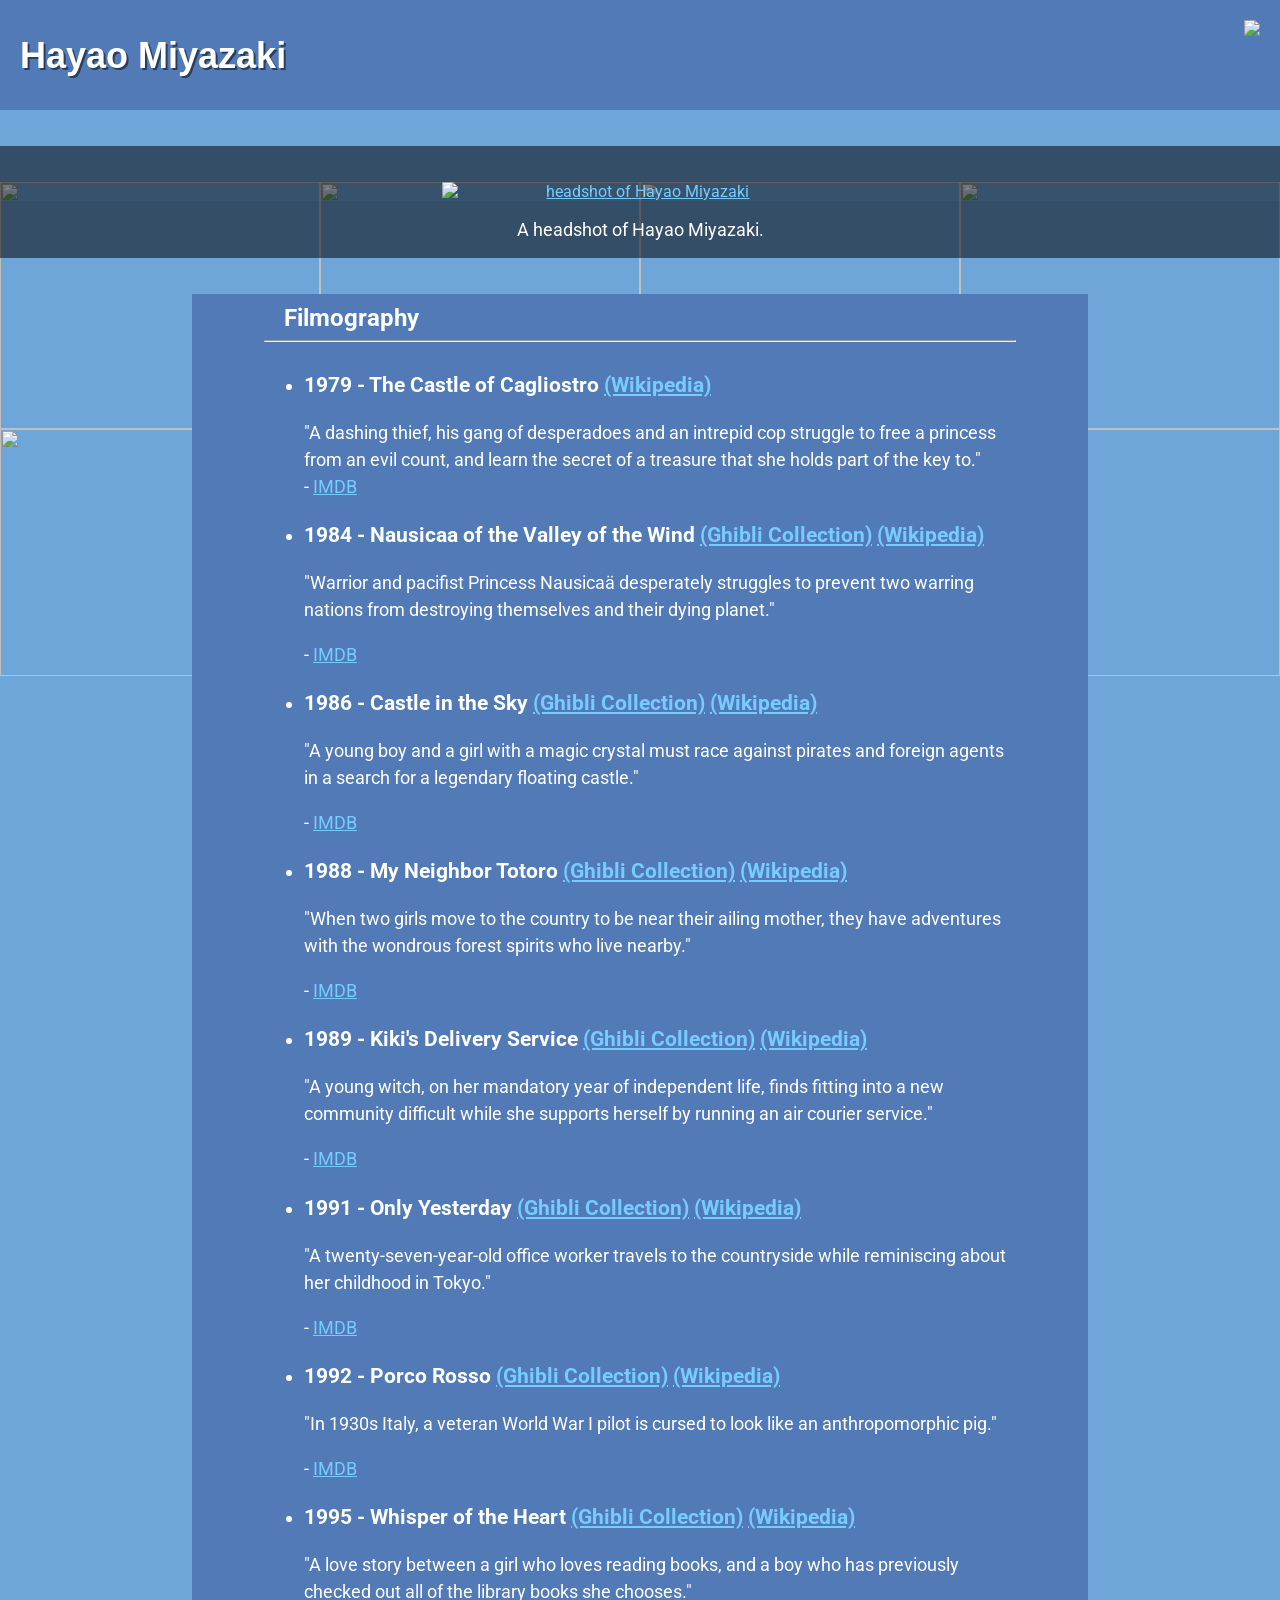
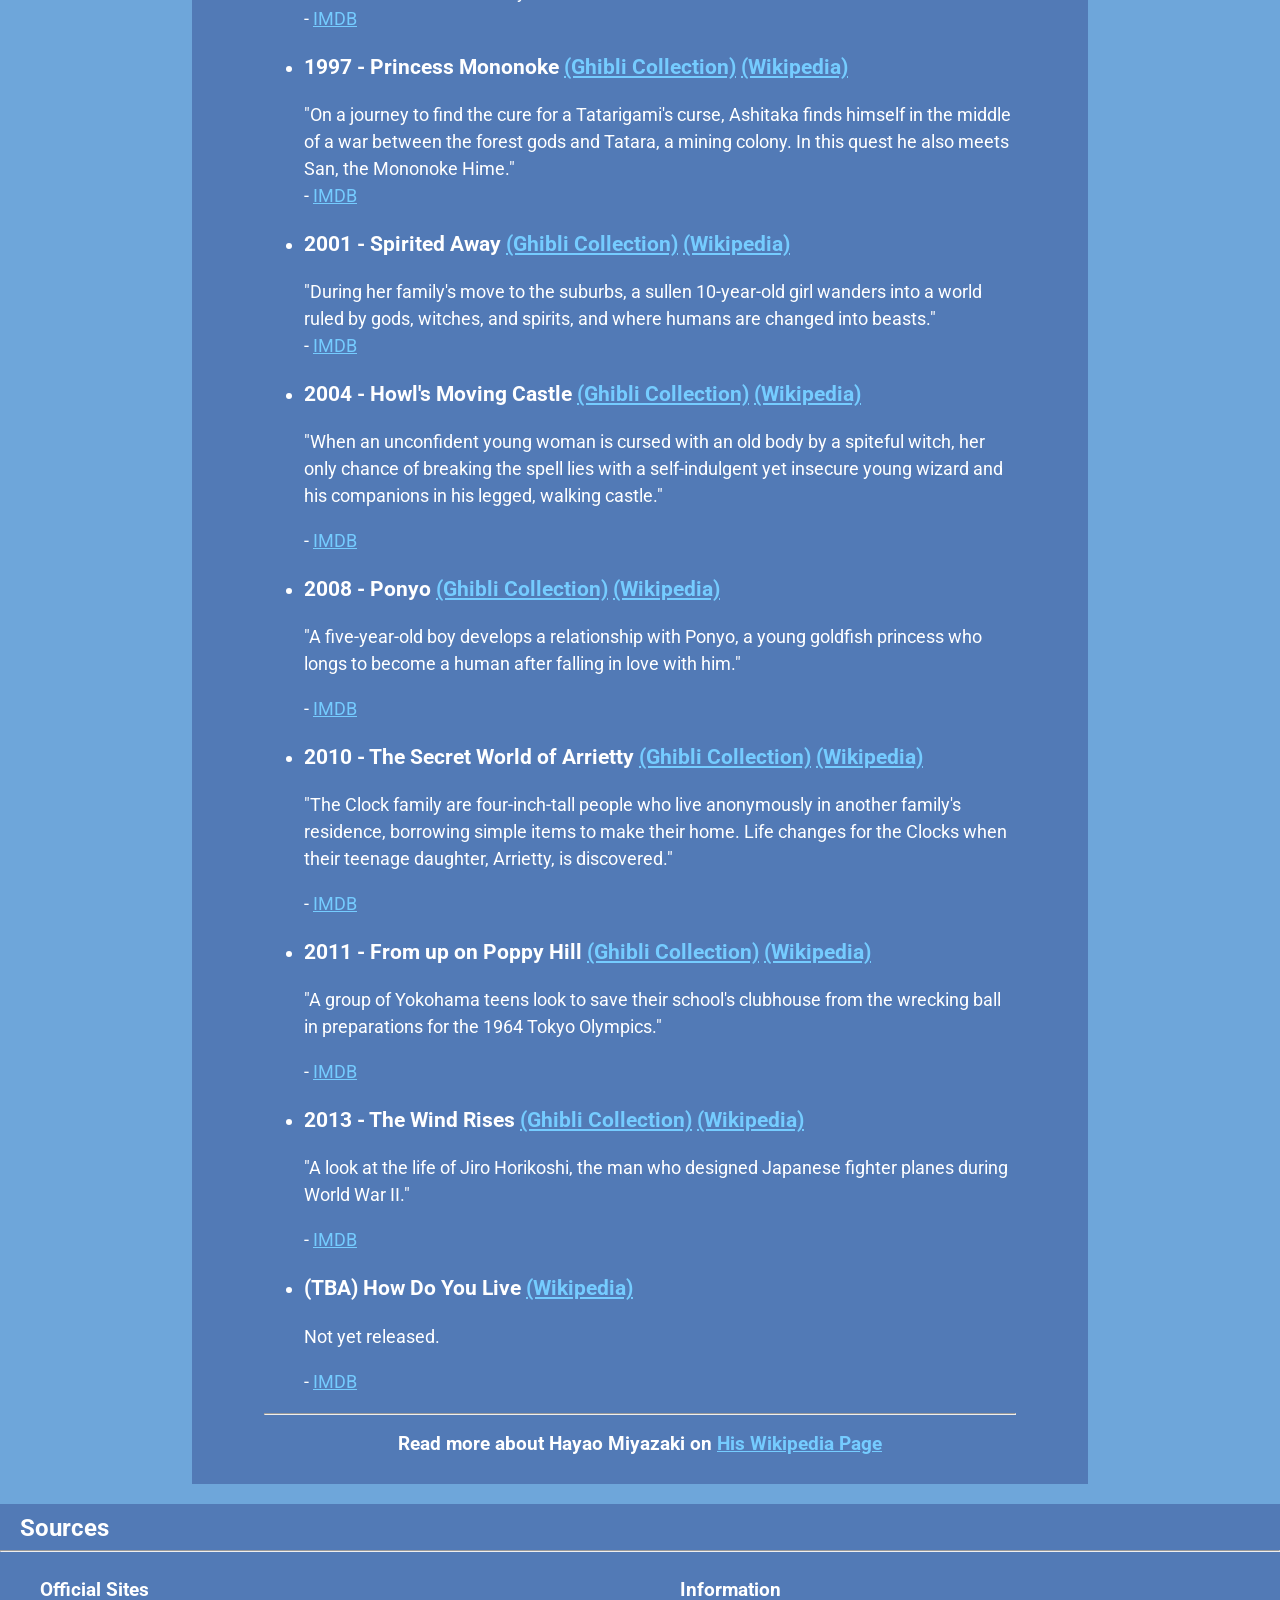
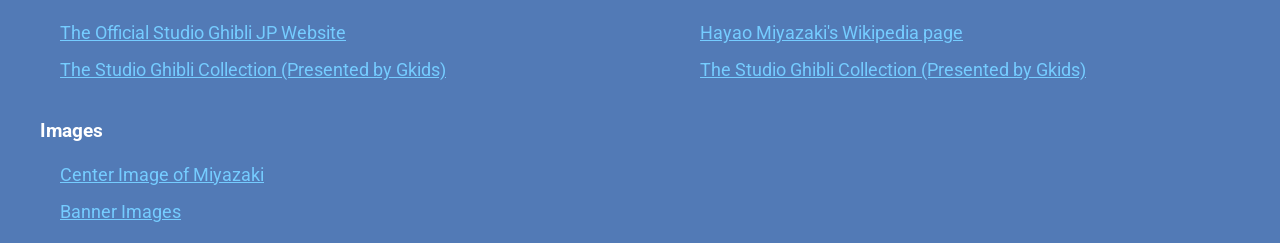
==== commit bfac80f1: "Conformed code to submission guidelines" ====
--- a/index.html
+++ b/index.html
@@ -42,7 +42,7 @@
             <div id="img-div">
                 <div id="banner-spacer"></div>
                 <a target="#" href="https://en.wikipedia.org/wiki/Hayao_Miyazaki">
-                    <img class="banner-main-img"
+                    <img id="image"
                         src="https://upload.wikimedia.org/wikipedia/commons/e/e2/Hayao_Miyazaki_cropped_1_Hayao_Miyazaki_201211.jpg"
                         alt="headshot of Hayao Miyazaki"></a>
                 <p id="img-caption">
@@ -51,7 +51,7 @@
             </div>
         </div>
 
-        <section>
+        <section id="tribute-info">
             <article class="content-wrapper bg-blue">
                 <h2 class="content-header"><b>Filmography</b></h2>
                 <hr>
@@ -274,9 +274,14 @@
                             - <a target="#" href="">IMDB</a>
                         </li>
                     </ul>
+                    <hr>
+                    <h3 style="text-align:center">
+                        Read more about Hayao Miyazaki on
+                        <a id="tribute-link" target="_blank" href="https://en.wikipedia.org/wiki/Hayao_Miyazaki">
+                            His Wikipedia Page</a>
+                    </h3>
                 </div>
             </article>
-
         </section>
     </main>
 
--- a/index.css
+++ b/index.css
@@ -17,12 +17,6 @@
     margin: auto;
     padding: 0;
     display: grid;
-
-    grid-template-areas:
-        "header"
-        "main"
-        "footer";
-
 }
 
 hr {
@@ -32,10 +26,6 @@
 .bg-blue {
     background-color: #527ab6;
 }
-.border-round {
-    border-radius: 25px;
-}
-
 
 .indent-2{
     padding-left: 40px;
@@ -69,13 +59,9 @@
     list-style-type: none;
 }
 
-.clear-padding {
-    padding: 0;
-}
-
 #header {
     grid-area: "header";
-    padding: 10px;
+    padding: 20px;
     padding-left: 0px;
     background-color: #527ab6;
 }
@@ -93,7 +79,6 @@
     font-family: Helvetica, sans-serif;
     text-shadow: 2px 2px rgba(0, 0, 0, 0.493);
     margin: 15px 0 0 20px;
-    /* margin: 30px 0 30px 0; */
     font-size: 36px;
 }
 
@@ -108,10 +93,11 @@
     width: 100%;
     background-color: rgba(0, 0, 0, 0.05);
 }
-.banner-main-img {
-    height: 494px;
-    width: auto;
-    vertical-align: bottom;
+#image {
+    max-height: 494px;
+    max-width: 396.9px;
+    display: block;
+    margin: 0 auto;
     transition: 0.25s;
 }
 #img-caption{
@@ -154,7 +140,7 @@
     margin: 20px 15% 20px 15%;
     padding: 10px 72px 10px 72px;
 }
-@media (max-width: 800px) {
+@media (max-width: 960px) {
     .content-wrapper {
         margin: 0;
     }
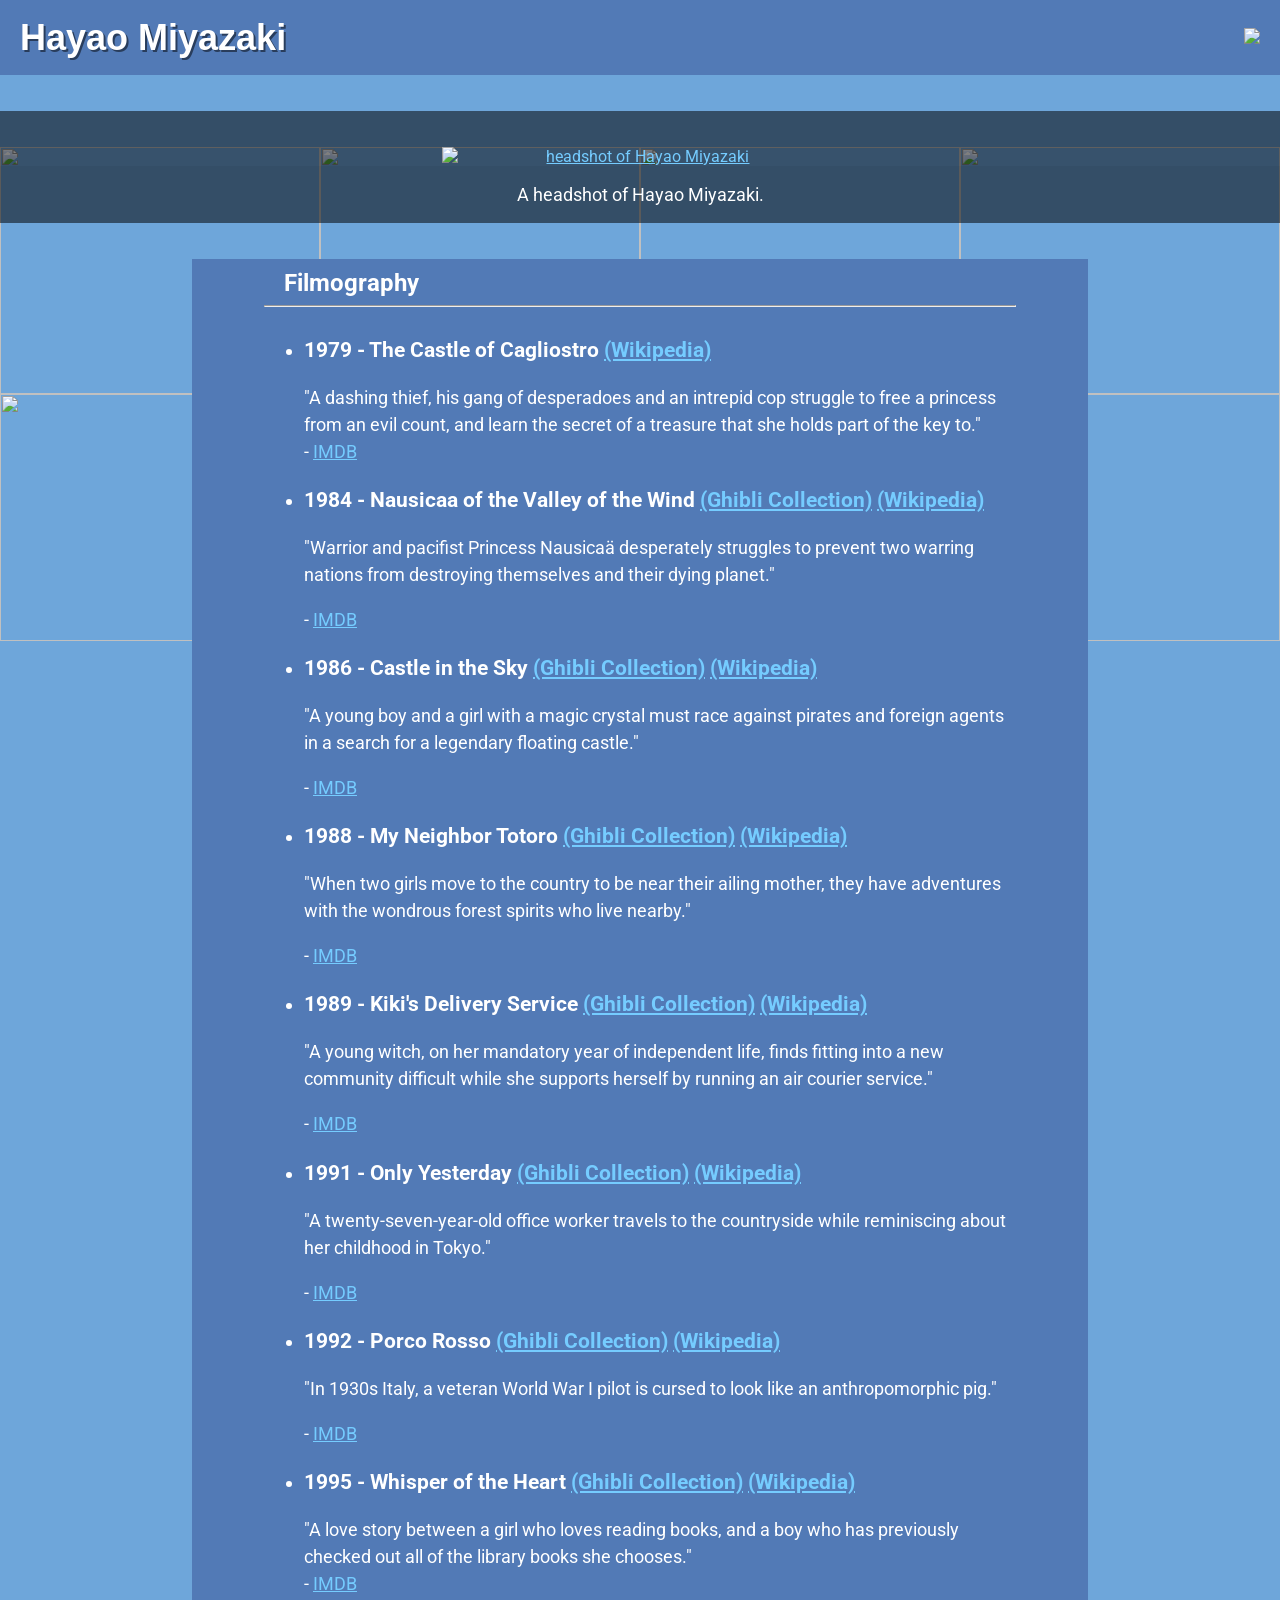
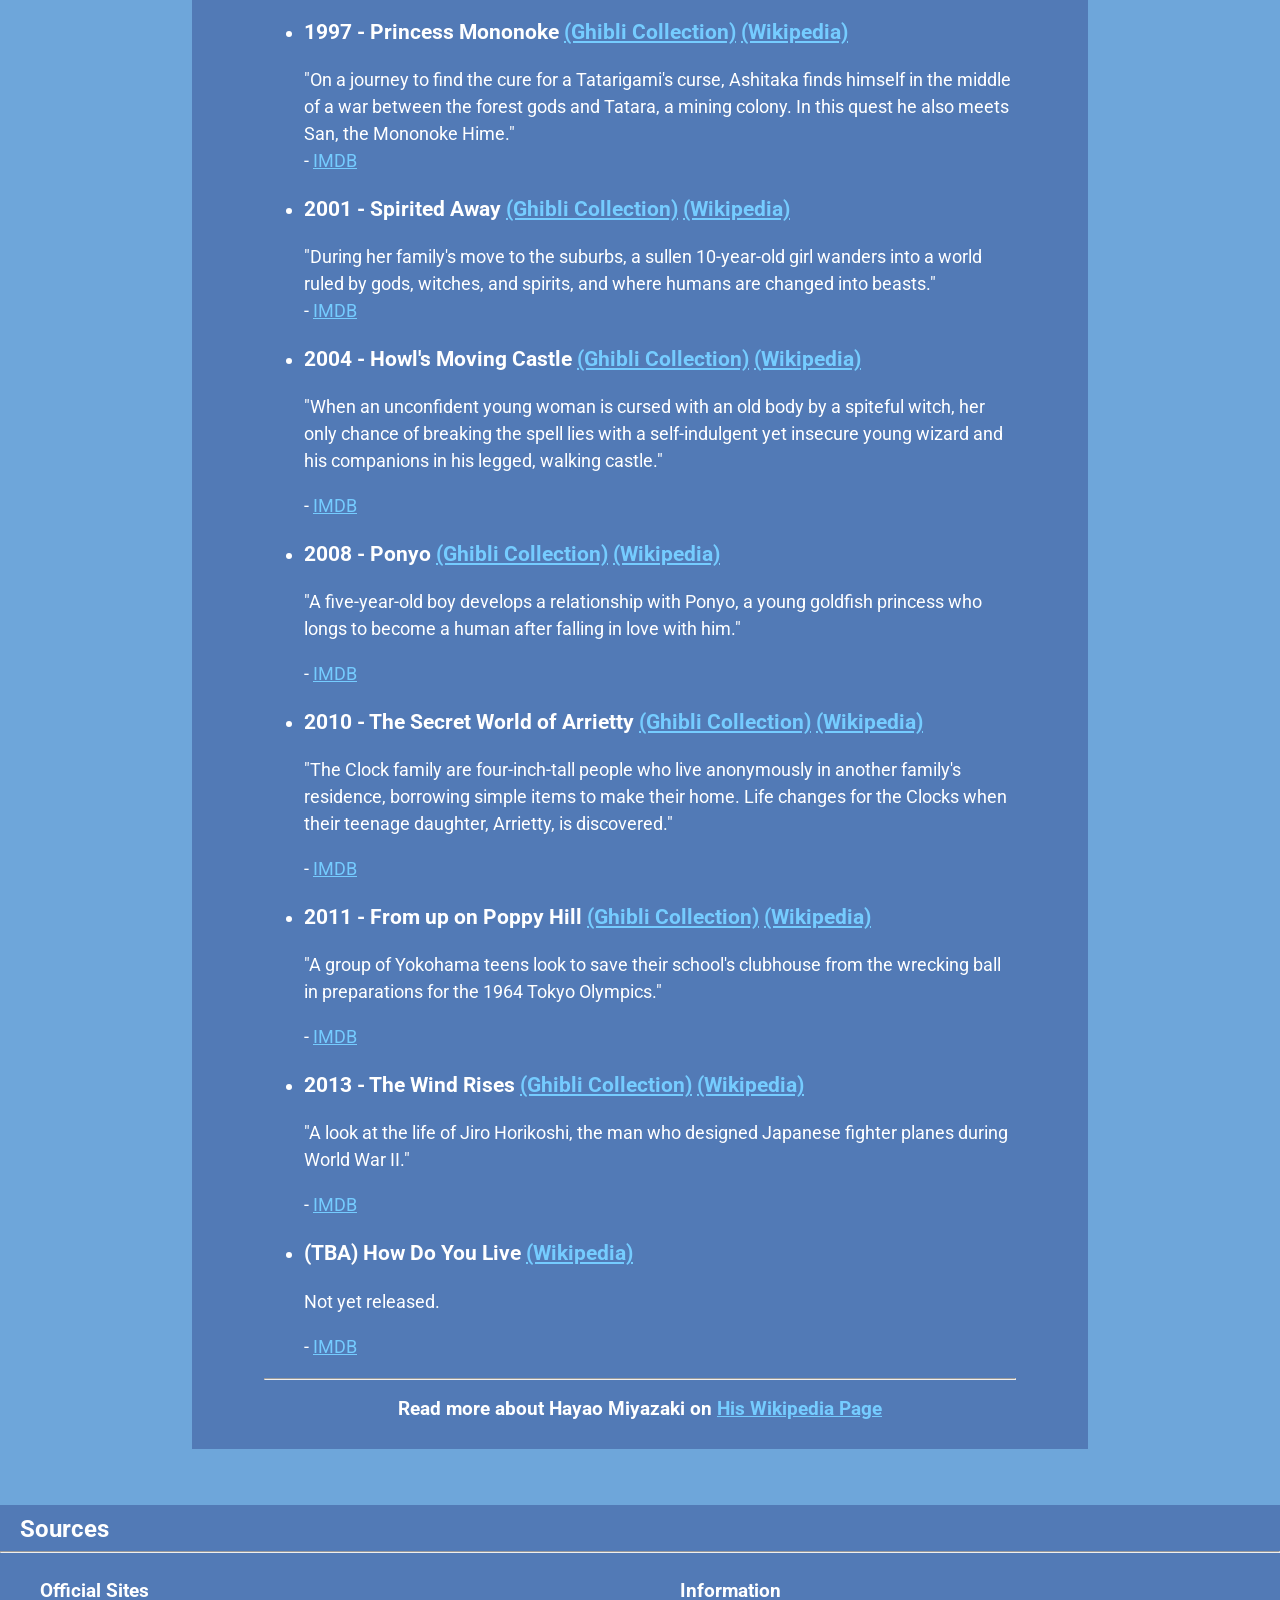
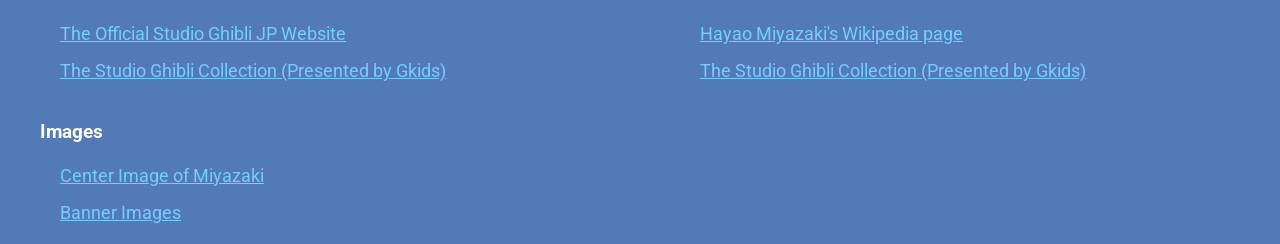
==== commit 7d145e2a: "tweaked spacing in css" ====
--- a/index.html
+++ b/index.html
@@ -10,47 +10,51 @@
         rel="stylesheet">
 </head>
 
-<body>
+<body></body>
     <header id="header">
+        <h1 id="title"><a target="#" href="https://en.wikipedia.org/wiki/Hayao_Miyazaki">Hayao Miyazaki</a></h1>
         <a target="#" href="https://ghiblicollection.com/">
             <img id="logo" src="https://sfassets-production.s3.amazonaws.com/images/Studio_Ghibli_logo.png"></a>
-        <h1 id="title"><a target="#" href="https://en.wikipedia.org/wiki/Hayao_Miyazaki">Hayao Miyazaki</a></h1>
     </header>
 
+    <div id="banner-wrapper">
+        <div id="banner-background">
+            <img class="banner-img"
+                src="https://sfassets-production.s3.amazonaws.com/media_cache/images/f6ad068a-d673-e711-9448-0ad9f5e1f797/hero_screenshot/spirited_hires_3.jpg">
+            <img class="banner-img"
+                src="https://sfassets-production.s3.amazonaws.com/media_cache/images/02a92c78-6705-e811-9448-0ad9f5e1f797/hero_screenshot/FromUpOnPoppyHill_MainImage.jpg">
+            <img class="banner-img"
+                src="https://sfassets-production.s3.amazonaws.com/media_cache/images/f3d9b9e1-ea76-e711-9448-0ad9f5e1f797/hero_screenshot/nausicaa_hires_1.jpg">
+            <img class="banner-img"
+                src="https://sfassets-production.s3.amazonaws.com/media_cache/images/eea694d1-ee76-e711-9448-0ad9f5e1f797/hero_screenshot/arrietty_hires_3.jpg">
+            <img class="banner-img"
+                src="https://sfassets-production.s3.amazonaws.com/media_cache/images/65e2b8b8-e373-e711-9448-0ad9f5e1f797/hero_screenshot/ponyo_hires_2.jpg">
+            <img class="banner-img"
+                src="https://sfassets-production.s3.amazonaws.com/images/19607/div_96/documents/d96c17r19607/Mononoke_01.jpg">
+            <img class="banner-img"
+                src="https://sfassets-production.s3.amazonaws.com/media_cache/images/d9e62683-d473-e711-9448-0ad9f5e1f797/hero_screenshot/howl_hires_1.jpg">
+            <img class="banner-img"
+                src="https://sfassets-production.s3.amazonaws.com/media_cache/images/6ebb6238-3906-e811-9448-0ad9f5e1f797/hero_screenshot/TheWindRises_MainImage.jpg">
+        </div>
+
+        <div id="img-div">
+            <div id="banner-spacer"></div>
+            <a target="#" href="https://en.wikipedia.org/wiki/Hayao_Miyazaki">
+                <img id="image"
+                    src="https://upload.wikimedia.org/wikipedia/commons/e/e2/Hayao_Miyazaki_cropped_1_Hayao_Miyazaki_201211.jpg"
+                    alt="headshot of Hayao Miyazaki"></a>
+            <p id="img-caption">
+                A headshot of Hayao Miyazaki.
+            </p>
+        </div>
+    </div>
+
+    <div id="arrow-wrapper">
+        <div class="arrow"></div>
+        <div class="arrow"></div>
+    </div>
 
     <main id="main">
-        <div id="banner-wrapper">
-            <div id="banner-background">
-                <img class="banner-img"
-                    src="https://sfassets-production.s3.amazonaws.com/media_cache/images/f6ad068a-d673-e711-9448-0ad9f5e1f797/hero_screenshot/spirited_hires_3.jpg">
-                <img class="banner-img"
-                    src="https://sfassets-production.s3.amazonaws.com/media_cache/images/02a92c78-6705-e811-9448-0ad9f5e1f797/hero_screenshot/FromUpOnPoppyHill_MainImage.jpg">
-                <img class="banner-img"
-                    src="https://sfassets-production.s3.amazonaws.com/media_cache/images/f3d9b9e1-ea76-e711-9448-0ad9f5e1f797/hero_screenshot/nausicaa_hires_1.jpg">
-                <img class="banner-img"
-                    src="https://sfassets-production.s3.amazonaws.com/media_cache/images/eea694d1-ee76-e711-9448-0ad9f5e1f797/hero_screenshot/arrietty_hires_3.jpg">
-                <img class="banner-img"
-                    src="https://sfassets-production.s3.amazonaws.com/media_cache/images/65e2b8b8-e373-e711-9448-0ad9f5e1f797/hero_screenshot/ponyo_hires_2.jpg">
-                <img class="banner-img"
-                    src="https://sfassets-production.s3.amazonaws.com/images/19607/div_96/documents/d96c17r19607/Mononoke_01.jpg">
-                <img class="banner-img"
-                    src="https://sfassets-production.s3.amazonaws.com/media_cache/images/d9e62683-d473-e711-9448-0ad9f5e1f797/hero_screenshot/howl_hires_1.jpg">
-                <img class="banner-img"
-                    src="https://sfassets-production.s3.amazonaws.com/media_cache/images/6ebb6238-3906-e811-9448-0ad9f5e1f797/hero_screenshot/TheWindRises_MainImage.jpg">
-            </div>
-
-            <div id="img-div">
-                <div id="banner-spacer"></div>
-                <a target="#" href="https://en.wikipedia.org/wiki/Hayao_Miyazaki">
-                    <img id="image"
-                        src="https://upload.wikimedia.org/wikipedia/commons/e/e2/Hayao_Miyazaki_cropped_1_Hayao_Miyazaki_201211.jpg"
-                        alt="headshot of Hayao Miyazaki"></a>
-                <p id="img-caption">
-                    A headshot of Hayao Miyazaki.
-                </p>
-            </div>
-        </div>
-
         <section id="tribute-info">
             <article class="content-wrapper bg-blue">
                 <h2 class="content-header"><b>Filmography</b></h2>
--- a/index.css
+++ b/index.css
@@ -16,7 +16,6 @@
     width: 100%;
     margin: auto;
     padding: 0;
-    display: grid;
 }
 
 hr {
@@ -47,7 +46,7 @@
 
 a {
     color: rgb(117, 204, 255);
-}
+}   
 a:visited {
     color: rgb(117, 204, 255);
 }
@@ -58,18 +57,19 @@
 .no-bullets {
     list-style-type: none;
 }
-
 #header {
-    grid-area: "header";
-    padding: 20px;
-    padding-left: 0px;
+    height: 75px;
     background-color: #527ab6;
+    padding: 0 20px 0 20px;
+    
+    display:flex;
+    align-items: center;
+    justify-content: space-between;
 }
 #logo {
-    height: 70px;
+    height: 50px;
     width: auto;
 
-    float: right;
 } 
 #header a, #header a:link, #header a:visited, #header a:active{
     text-decoration: none;
@@ -78,10 +78,8 @@
 #title {
     font-family: Helvetica, sans-serif;
     text-shadow: 2px 2px rgba(0, 0, 0, 0.493);
-    margin: 15px 0 0 20px;
     font-size: 36px;
 }
-
 #img-div {
     min-width: 100%;
     margin: 36px auto 36px auto;
@@ -133,8 +131,12 @@
     padding: 0 0 5px 0;
     line-height: 1.5em;
 }
-main {
+
+#main {
     grid-area: "main";
+}
+#tribute-info {
+    padding-bottom:36px;
 }
 .content-wrapper {
     margin: 20px 15% 20px 15%;
@@ -152,11 +154,8 @@
 .content {
     overflow: hidden;
 }
-
-
-footer {
-    grid-area: "footer";
-
+#footer{
+    grid-area: bottom;
 }
 #footer-header {
     padding-top: 10px;
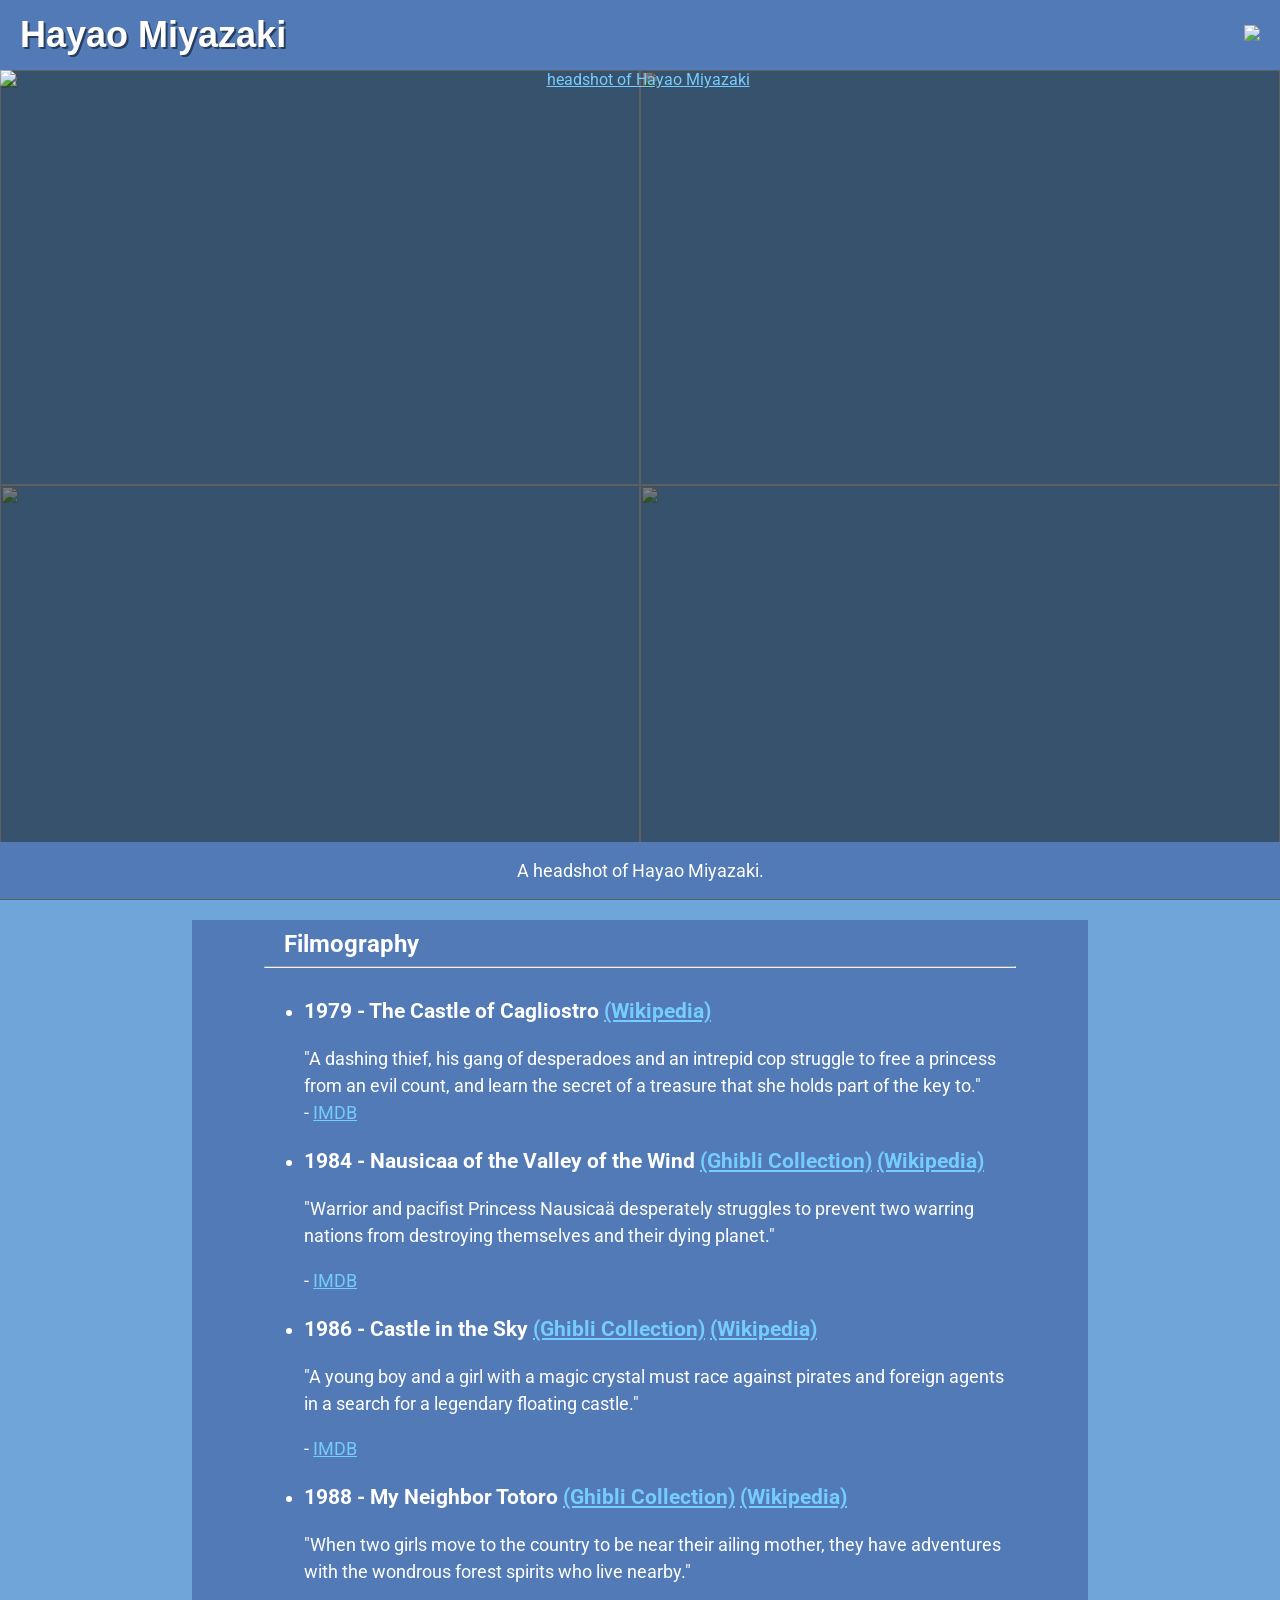
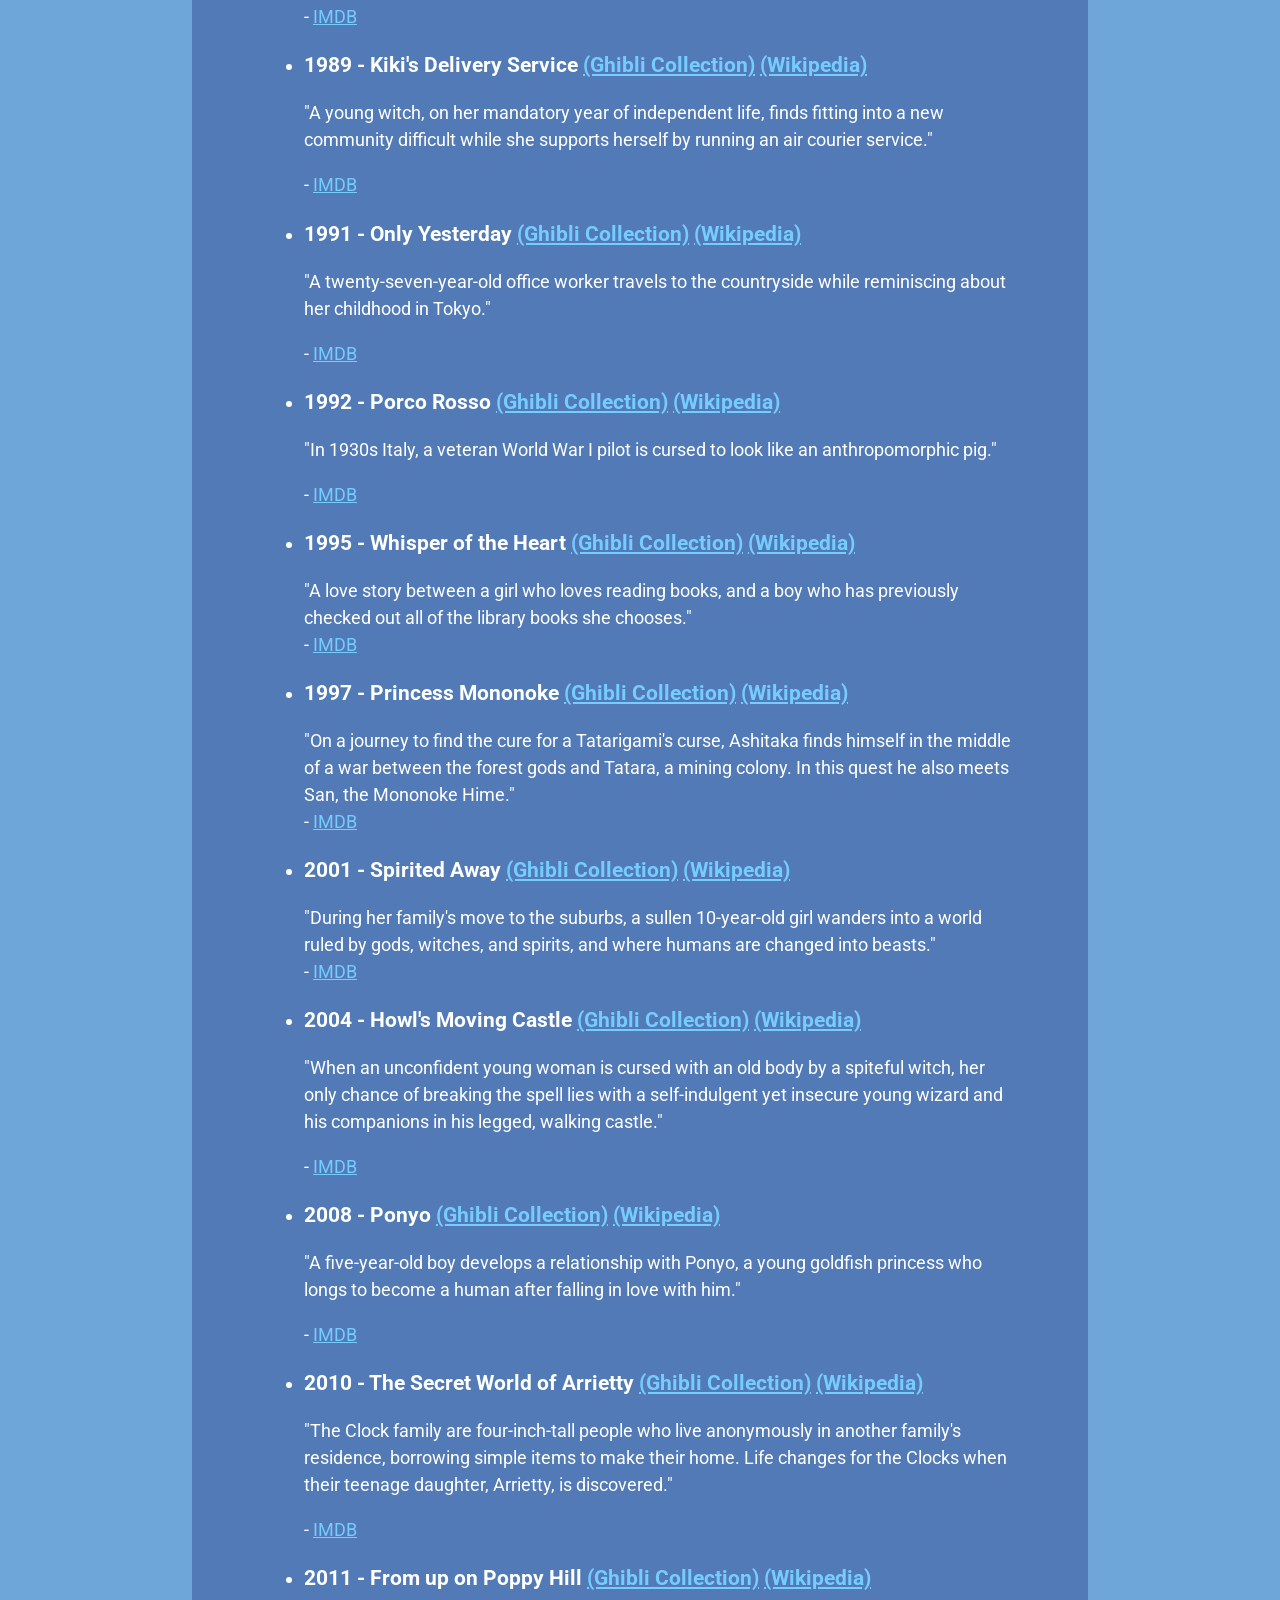
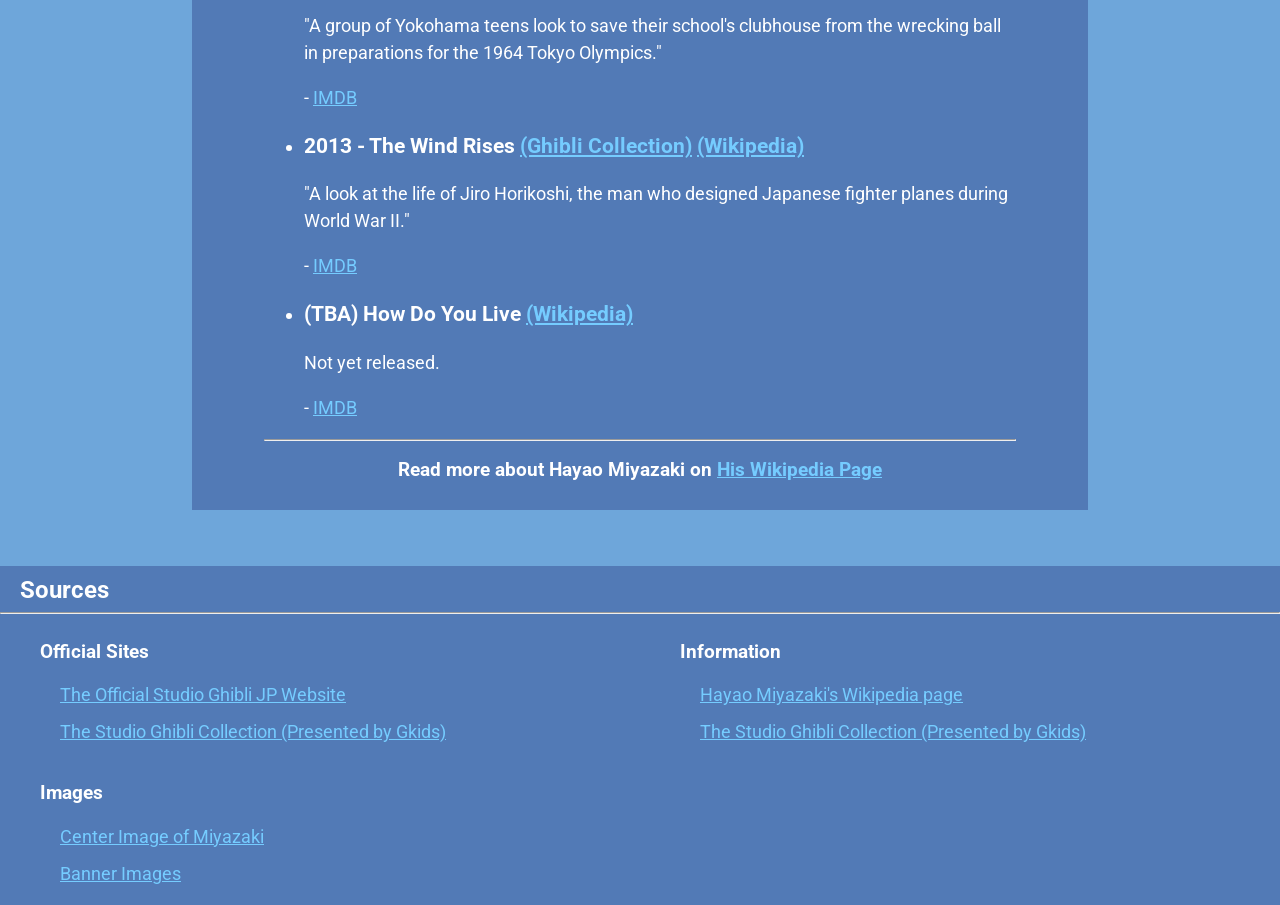
==== commit a008497e: "slight banner layout change and css optimizations" ====
--- a/index.html
+++ b/index.html
@@ -8,338 +8,333 @@
     <link rel="preconnect" href="https://fonts.gstatic.com" crossorigin>
     <link href="https://fonts.googleapis.com/css2?family=Roboto&family=Roboto+Serif:ital,wght@1,800&display=swap"
         rel="stylesheet">
+    <meta name="viewport" content="width=device-width, initial-scale=1">
 </head>
 
 <body></body>
-    <header id="header">
-        <h1 id="title"><a target="#" href="https://en.wikipedia.org/wiki/Hayao_Miyazaki">Hayao Miyazaki</a></h1>
-        <a target="#" href="https://ghiblicollection.com/">
-            <img id="logo" src="https://sfassets-production.s3.amazonaws.com/images/Studio_Ghibli_logo.png"></a>
-    </header>
-
-    <div id="banner-wrapper">
-        <div id="banner-background">
-            <img class="banner-img"
-                src="https://sfassets-production.s3.amazonaws.com/media_cache/images/f6ad068a-d673-e711-9448-0ad9f5e1f797/hero_screenshot/spirited_hires_3.jpg">
-            <img class="banner-img"
-                src="https://sfassets-production.s3.amazonaws.com/media_cache/images/02a92c78-6705-e811-9448-0ad9f5e1f797/hero_screenshot/FromUpOnPoppyHill_MainImage.jpg">
-            <img class="banner-img"
-                src="https://sfassets-production.s3.amazonaws.com/media_cache/images/f3d9b9e1-ea76-e711-9448-0ad9f5e1f797/hero_screenshot/nausicaa_hires_1.jpg">
-            <img class="banner-img"
-                src="https://sfassets-production.s3.amazonaws.com/media_cache/images/eea694d1-ee76-e711-9448-0ad9f5e1f797/hero_screenshot/arrietty_hires_3.jpg">
-            <img class="banner-img"
-                src="https://sfassets-production.s3.amazonaws.com/media_cache/images/65e2b8b8-e373-e711-9448-0ad9f5e1f797/hero_screenshot/ponyo_hires_2.jpg">
-            <img class="banner-img"
-                src="https://sfassets-production.s3.amazonaws.com/images/19607/div_96/documents/d96c17r19607/Mononoke_01.jpg">
-            <img class="banner-img"
-                src="https://sfassets-production.s3.amazonaws.com/media_cache/images/d9e62683-d473-e711-9448-0ad9f5e1f797/hero_screenshot/howl_hires_1.jpg">
-            <img class="banner-img"
-                src="https://sfassets-production.s3.amazonaws.com/media_cache/images/6ebb6238-3906-e811-9448-0ad9f5e1f797/hero_screenshot/TheWindRises_MainImage.jpg">
-        </div>
-
-        <div id="img-div">
-            <div id="banner-spacer"></div>
-            <a target="#" href="https://en.wikipedia.org/wiki/Hayao_Miyazaki">
-                <img id="image"
-                    src="https://upload.wikimedia.org/wikipedia/commons/e/e2/Hayao_Miyazaki_cropped_1_Hayao_Miyazaki_201211.jpg"
-                    alt="headshot of Hayao Miyazaki"></a>
+<header id="header">
+    <h1 id="title"><a target="#" href="https://en.wikipedia.org/wiki/Hayao_Miyazaki">Hayao Miyazaki</a></h1>
+    <a target="#" href="https://ghiblicollection.com/">
+        <img id="logo" src="https://sfassets-production.s3.amazonaws.com/images/Studio_Ghibli_logo.png"></a>
+</header>
+
+<section id="banner-section">
+    <div id="banner-background">
+
+        <img class="banner-img"
+            src="https://sfassets-production.s3.amazonaws.com/media_cache/images/02a92c78-6705-e811-9448-0ad9f5e1f797/hero_screenshot/FromUpOnPoppyHill_MainImage.jpg">
+        <img class="banner-img"
+            src="https://sfassets-production.s3.amazonaws.com/media_cache/images/d9e62683-d473-e711-9448-0ad9f5e1f797/hero_screenshot/howl_hires_1.jpg">
+        <img class="banner-img"
+            src="https://sfassets-production.s3.amazonaws.com/images/19607/div_96/documents/d96c17r19607/Mononoke_01.jpg">
+        <img class="banner-img"
+            src="https://sfassets-production.s3.amazonaws.com/media_cache/images/f3d9b9e1-ea76-e711-9448-0ad9f5e1f797/hero_screenshot/nausicaa_hires_1.jpg">
+
+        <!-- Unusued Images -->
+        <!-- <img class="banner-img"
+            src="https://sfassets-production.s3.amazonaws.com/media_cache/images/65e2b8b8-e373-e711-9448-0ad9f5e1f797/hero_screenshot/ponyo_hires_2.jpg"> -->
+        <!-- <img class="banner-img"
+            src="https://sfassets-production.s3.amazonaws.com/media_cache/images/6ebb6238-3906-e811-9448-0ad9f5e1f797/hero_screenshot/TheWindRises_MainImage.jpg"> -->
+        <!-- <img class="banner-img"
+            src="https://sfassets-production.s3.amazonaws.com/media_cache/images/f6ad068a-d673-e711-9448-0ad9f5e1f797/hero_screenshot/spirited_hires_3.jpg"> -->
+        <!-- <img class="banner-img"
+            src="https://sfassets-production.s3.amazonaws.com/media_cache/images/eea694d1-ee76-e711-9448-0ad9f5e1f797/hero_screenshot/arrietty_hires_3.jpg"> -->
+    </div>
+    <div id="img-div">
+        <!-- <div id="banner-spacer"></div> -->
+        <a target="#" href="https://en.wikipedia.org/wiki/Hayao_Miyazaki">
+            <img id="image"
+                src="https://upload.wikimedia.org/wikipedia/commons/e/e2/Hayao_Miyazaki_cropped_1_Hayao_Miyazaki_201211.jpg"
+                alt="headshot of Hayao Miyazaki"></a>
+        <div id="image-caption-wrapper">
             <p id="img-caption">
                 A headshot of Hayao Miyazaki.
             </p>
         </div>
     </div>
-
-    <div id="arrow-wrapper">
-        <div class="arrow"></div>
-        <div class="arrow"></div>
+</section>
+
+<main id="main">
+    <section id="tribute-info">
+        <article class="content-wrapper bg-blue">
+            <h2 class="content-header"><b>Filmography</b></h2>
+            <hr>
+            <div class="content">
+                <ul>
+                    <li>
+                        <h3>1979 - The Castle of Cagliostro
+                            <a target="#" href="https://en.wikipedia.org/wiki/The_Castle_of_Cagliostro">(Wikipedia)</a>
+                        </h3>
+                        <p>
+                            "A dashing thief, his gang of desperadoes and an intrepid cop struggle to free a
+                            princess from an evil count, and learn the secret of a treasure that she holds part of
+                            the key to."
+                            <br>
+                            - <a target="#" href="https://www.imdb.com/title/tt0079833/">IMDB</a>
+                        </p>
+                    </li>
+                    <li>
+                        <h3>1984 - Nausicaa of the Valley of the Wind
+                            <a target="#"
+                                href="https://www.ghiblicollection.com/product/nausicaa-of-the-valley-of-the-wind?product_id=6654">(Ghibli
+                                Collection)</a>
+                            <a target="#"
+                                href="https://en.wikipedia.org/wiki/Nausica%C3%A4_of_the_Valley_of_the_Wind_(film)">(Wikipedia)</a>
+                        </h3>
+                        <p>
+                            "Warrior and pacifist Princess Nausicaä desperately struggles to prevent two warring
+                            nations from destroying themselves and their dying planet."
+                        </p>
+                        - <a target="#" href="https://www.imdb.com/title/tt0087544/?ref_=fn_al_tt_1">IMDB</a>
+                    </li>
+                    <li>
+                        <h3>1986 - Castle in the Sky
+                            <a target="#"
+                                href="https://www.ghiblicollection.com/product/castle-in-the-sky?product_id=6652">(Ghibli
+                                Collection)</a>
+                            <a target="#" href="https://en.wikipedia.org/wiki/Castle_in_the_Sky">(Wikipedia)</a>
+                        </h3>
+                        <p>
+                            "A young boy and a girl with a magic crystal must race against pirates and foreign
+                            agents in a search for a legendary floating castle."
+                        </p>
+                        - <a target="#" href="https://www.imdb.com/title/tt0092067/">IMDB</a>
+                    </li>
+                    <li>
+                        <h3>1988 - My Neighbor Totoro
+                            <a target="#"
+                                href="https://www.ghiblicollection.com/product/my-neighbor-totoro?product_id=6644">(Ghibli
+                                Collection)</a>
+                            <a target="#" href="https://en.wikipedia.org/wiki/My_Neighbor_Totoro">(Wikipedia)</a>
+                        </h3>
+                        <p>
+                            "When two girls move to the country to be near their ailing mother, they have adventures
+                            with the wondrous forest spirits who live nearby."
+                        </p>
+                        - <a target="#" href="https://www.imdb.com/title/tt0096283/">IMDB</a>
+                    </li>
+                    <li>
+                        <h3>1989 - Kiki's Delivery Service
+                            <a target="#"
+                                href="https://www.ghiblicollection.com/product/kiki-s-delivery-service?product_id=6648">(Ghibli
+                                Collection)</a>
+                            <a target="#" href="https://en.wikipedia.org/wiki/Kiki%27s_Delivery_Service">(Wikipedia)</a>
+                        </h3>
+                        <p>
+                            "A young witch, on her mandatory year of independent life, finds fitting into a new
+                            community difficult while she supports herself by running an air courier service."
+                        </p>
+                        - <a target="#" href="https://www.imdb.com/title/tt0097814/">IMDB</a>
+                    </li>
+                    <li>
+                        <h3>1991 - Only Yesterday
+                            <a target="#"
+                                href="https://ghiblicollection.com/product/only-yesterday-limited-edition-steelbook?product_id=7789">(Ghibli
+                                Collection)</a>
+                            <a target="#"
+                                href="https://en.wikipedia.org/wiki/Only_Yesterday_(1991_film)">(Wikipedia)</a>
+                        </h3>
+                        <p>
+                            "A twenty-seven-year-old office worker travels to the countryside while reminiscing
+                            about her childhood in Tokyo."
+                        </p>
+                        - <a target="#" href="https://www.imdb.com/title/tt0102587/">IMDB</a>
+                    </li>
+                    <li>
+                        <h3>1992 - Porco Rosso
+                            <a target="#"
+                                href="https://www.ghiblicollection.com/product/porco-rosso?product_id=6658">(Ghibli
+                                Collection)</a>
+                            <a target="#" href="https://en.wikipedia.org/wiki/Kiki%27s_Delivery_Service">(Wikipedia)</a>
+                        </h3>
+                        <p>
+                            "In 1930s Italy, a veteran World War I pilot is cursed to look like an anthropomorphic
+                            pig."
+                        </p>
+                        - <a target="#" href="https://www.imdb.com/title/tt0104652/">IMDB</a>
+                    </li>
+                    <li>
+                        <h3>1995 - Whisper of the Heart
+                            <a target="#"
+                                href="https://www.ghiblicollection.com/product/whisper-of-the-heart?product_id=6660">(Ghibli
+                                Collection)</a>
+                            <a target="#" href="https://en.wikipedia.org/wiki/Whisper_of_the_Heart">(Wikipedia)</a>
+                        </h3>
+                        <p>
+                            "A love story between a girl who loves reading books, and a boy who has previously
+                            checked out all of the library books she chooses."
+                            <br>
+                            - <a target="#" href="https://www.imdb.com/title/tt0113824/">IMDB</a>
+                        </p>
+                    </li>
+                    <li>
+                        <h3>1997 - Princess Mononoke
+                            <a target="#"
+                                href="https://www.ghiblicollection.com/product/princess-mononoke?product_id=6650">(Ghibli
+                                Collection)</a>
+                            <a target="#" href="https://en.wikipedia.org/wiki/Princess_Mononoke">(Wikipedia)</a>
+                        </h3>
+                        <p>
+                            "On a journey to find the cure for a Tatarigami's curse, Ashitaka finds himself in the
+                            middle of a war between the forest gods and Tatara, a mining colony. In this quest he
+                            also meets San, the Mononoke Hime."
+                            <br>
+                            - <a target="#" href="https://www.imdb.com/title/tt0119698/">IMDB</a>
+                        </p>
+                    </li>
+                    <li>
+                        <h3>2001 - Spirited Away
+                            <a target="#"
+                                href="https://www.ghiblicollection.com/product/spirited-away?product_id=6642">(Ghibli
+                                Collection)</a>
+                            <a target="#" href="https://en.wikipedia.org/wiki/Spirited_Away">(Wikipedia)</a>
+                        </h3>
+                        <p>
+                            "During her family's move to the suburbs, a sullen 10-year-old girl wanders into a world
+                            ruled by gods, witches, and spirits, and where humans are changed into beasts."
+                            <br>
+                            - <a target="#" href="https://www.imdb.com/title/tt0245429/">IMDB</a>
+                        </p>
+                    </li>
+                    <li>
+                        <h3>2004 - Howl's Moving Castle
+                            <a target="#"
+                                href="https://www.ghiblicollection.com/product/howl-s-moving-castle?product_id=6640">(Ghibli
+                                Collection)</a>
+                            <a target="#"
+                                href="https://en.wikipedia.org/wiki/Howl%27s_Moving_Castle_(film)">(Wikipedia)</a>
+                        </h3>
+                        <p>
+                            "When an unconfident young woman is cursed with an old body by a spiteful witch, her
+                            only chance of breaking the spell lies with a self-indulgent yet insecure young wizard
+                            and his companions in his legged, walking castle."
+                        </p>
+                        - <a target="#" href="https://www.imdb.com/title/tt0347149/">IMDB</a>
+                    </li>
+                    <li>
+                        <h3>2008 - Ponyo
+                            <a target="#" href="https://www.ghiblicollection.com/product/ponyo?product_id=6646">(Ghibli
+                                Collection)</a>
+                            <a target="#" href="https://en.wikipedia.org/wiki/Ponyo">(Wikipedia)</a>
+                        </h3>
+                        <p>
+                            "A five-year-old boy develops a relationship with Ponyo, a young goldfish princess who
+                            longs to become a human after falling in love with him."
+                        </p>
+                        - <a target="#" href="">IMDB</a>
+                    </li>
+                    <li>
+                        <h3>2010 - The Secret World of Arrietty
+                            <a target="#"
+                                href="https://www.ghiblicollection.com/product/the-secret-world-of-arrietty?product_id=6656">(Ghibli
+                                Collection)</a>
+                            <a target="#" href="https://en.wikipedia.org/wiki/Arrietty">(Wikipedia)</a>
+                        </h3>
+                        <p>
+                            "The Clock family are four-inch-tall people who live anonymously in another family's
+                            residence, borrowing simple items to make their home. Life changes for the Clocks when
+                            their teenage daughter, Arrietty, is discovered."
+                        </p>
+                        - <a target="#" href="https://www.imdb.com/title/tt1568921/">IMDB</a>
+                    </li>
+                    <li>
+                        <h3>2011 - From up on Poppy Hill
+                            <a target="#"
+                                href="https://www.ghiblicollection.com/product/from-up-on-poppy-hill?product_id=7502">(Ghibli
+                                Collection)</a>
+                            <a target="#" href="https://en.wikipedia.org/wiki/From_Up_on_Poppy_Hill">(Wikipedia)</a>
+                        </h3>
+                        <p>
+                            "A group of Yokohama teens look to save their school's clubhouse from the wrecking ball
+                            in preparations for the 1964 Tokyo Olympics."
+                        </p>
+                        - <a target="#" href="https://www.imdb.com/title/tt1798188/">IMDB</a>
+                    </li>
+                    <li>
+                        <h3>2013 - The Wind Rises
+                            <a target="#"
+                                href="https://ghiblicollection.com/product/the-wind-rises?product_id=7440">(Ghibli
+                                Collection)</a>
+                            <a target="#" href="https://en.wikipedia.org/wiki/The_Wind_Rises">(Wikipedia)</a>
+                        </h3>
+                        <p>
+                            "A look at the life of Jiro Horikoshi, the man who designed Japanese fighter planes
+                            during World War II."
+                        </p>
+                        - <a target="#" href="https://www.imdb.com/title/tt2013293/">IMDB</a>
+                    </li>
+                    <li>
+                        <h3>(TBA) How Do You Live
+                            <a target="#" href="https://en.wikipedia.org/wiki/How_Do_You_Live%3F_(film)">(Wikipedia)</a>
+                        </h3>
+                        <p>
+                            Not yet released.
+                        </p>
+                        - <a target="#" href="">IMDB</a>
+                    </li>
+                </ul>
+                <hr>
+                <h3 style="text-align:center">
+                    Read more about Hayao Miyazaki on
+                    <a id="tribute-link" target="_blank" href="https://en.wikipedia.org/wiki/Hayao_Miyazaki">
+                        His Wikipedia Page</a>
+                </h3>
+            </div>
+        </article>
+    </section>
+</main>
+
+<footer id="footer" class="bg-blue">
+    <div id="footer-header">
+        <h2 class="content-header">Sources</h2>
+        <hr>
     </div>
 
-    <main id="main">
-        <section id="tribute-info">
-            <article class="content-wrapper bg-blue">
-                <h2 class="content-header"><b>Filmography</b></h2>
-                <hr>
-                <div class="content">
-                    <ul>
-                        <li>
-                            <h3>1979 - The Castle of Cagliostro
-                                <a target="#"
-                                    href="https://en.wikipedia.org/wiki/The_Castle_of_Cagliostro">(Wikipedia)</a>
-                            </h3>
-                            <p>
-                                "A dashing thief, his gang of desperadoes and an intrepid cop struggle to free a
-                                princess from an evil count, and learn the secret of a treasure that she holds part of
-                                the key to."
-                                <br>
-                                - <a target="#" href="https://www.imdb.com/title/tt0079833/">IMDB</a>
-                            </p>
-                        </li>
-                        <li>
-                            <h3>1984 - Nausicaa of the Valley of the Wind
-                                <a target="#"
-                                    href="https://www.ghiblicollection.com/product/nausicaa-of-the-valley-of-the-wind?product_id=6654">(Ghibli
-                                    Collection)</a>
-                                <a target="#"
-                                    href="https://en.wikipedia.org/wiki/Nausica%C3%A4_of_the_Valley_of_the_Wind_(film)">(Wikipedia)</a>
-                            </h3>
-                            <p>
-                                "Warrior and pacifist Princess Nausicaä desperately struggles to prevent two warring
-                                nations from destroying themselves and their dying planet."
-                            </p>
-                            - <a target="#" href="https://www.imdb.com/title/tt0087544/?ref_=fn_al_tt_1">IMDB</a>
-                        </li>
-                        <li>
-                            <h3>1986 - Castle in the Sky
-                                <a target="#"
-                                    href="https://www.ghiblicollection.com/product/castle-in-the-sky?product_id=6652">(Ghibli
-                                    Collection)</a>
-                                <a target="#" href="https://en.wikipedia.org/wiki/Castle_in_the_Sky">(Wikipedia)</a>
-                            </h3>
-                            <p>
-                                "A young boy and a girl with a magic crystal must race against pirates and foreign
-                                agents in a search for a legendary floating castle."
-                            </p>
-                            - <a target="#" href="https://www.imdb.com/title/tt0092067/">IMDB</a>
-                        </li>
-                        <li>
-                            <h3>1988 - My Neighbor Totoro
-                                <a target="#"
-                                    href="https://www.ghiblicollection.com/product/my-neighbor-totoro?product_id=6644">(Ghibli
-                                    Collection)</a>
-                                <a target="#" href="https://en.wikipedia.org/wiki/My_Neighbor_Totoro">(Wikipedia)</a>
-                            </h3>
-                            <p>
-                                "When two girls move to the country to be near their ailing mother, they have adventures
-                                with the wondrous forest spirits who live nearby."
-                            </p>
-                            - <a target="#" href="https://www.imdb.com/title/tt0096283/">IMDB</a>
-                        </li>
-                        <li>
-                            <h3>1989 - Kiki's Delivery Service
-                                <a target="#"
-                                    href="https://www.ghiblicollection.com/product/kiki-s-delivery-service?product_id=6648">(Ghibli
-                                    Collection)</a>
-                                <a target="#"
-                                    href="https://en.wikipedia.org/wiki/Kiki%27s_Delivery_Service">(Wikipedia)</a>
-                            </h3>
-                            <p>
-                                "A young witch, on her mandatory year of independent life, finds fitting into a new
-                                community difficult while she supports herself by running an air courier service."
-                            </p>
-                            - <a target="#" href="https://www.imdb.com/title/tt0097814/">IMDB</a>
-                        </li>
-                        <li>
-                            <h3>1991 - Only Yesterday
-                                <a target="#"
-                                    href="https://ghiblicollection.com/product/only-yesterday-limited-edition-steelbook?product_id=7789">(Ghibli
-                                    Collection)</a>
-                                <a target="#"
-                                    href="https://en.wikipedia.org/wiki/Only_Yesterday_(1991_film)">(Wikipedia)</a>
-                            </h3>
-                            <p>
-                                "A twenty-seven-year-old office worker travels to the countryside while reminiscing
-                                about her childhood in Tokyo."
-                            </p>
-                            - <a target="#" href="https://www.imdb.com/title/tt0102587/">IMDB</a>
-                        </li>
-                        <li>
-                            <h3>1992 - Porco Rosso
-                                <a target="#"
-                                    href="https://www.ghiblicollection.com/product/porco-rosso?product_id=6658">(Ghibli
-                                    Collection)</a>
-                                <a target="#"
-                                    href="https://en.wikipedia.org/wiki/Kiki%27s_Delivery_Service">(Wikipedia)</a>
-                            </h3>
-                            <p>
-                                "In 1930s Italy, a veteran World War I pilot is cursed to look like an anthropomorphic
-                                pig."
-                            </p>
-                            - <a target="#" href="https://www.imdb.com/title/tt0104652/">IMDB</a>
-                        </li>
-                        <li>
-                            <h3>1995 - Whisper of the Heart
-                                <a target="#"
-                                    href="https://www.ghiblicollection.com/product/whisper-of-the-heart?product_id=6660">(Ghibli
-                                    Collection)</a>
-                                <a target="#" href="https://en.wikipedia.org/wiki/Whisper_of_the_Heart">(Wikipedia)</a>
-                            </h3>
-                            <p>
-                                "A love story between a girl who loves reading books, and a boy who has previously
-                                checked out all of the library books she chooses."
-                                <br>
-                                - <a target="#" href="https://www.imdb.com/title/tt0113824/">IMDB</a>
-                            </p>
-                        </li>
-                        <li>
-                            <h3>1997 - Princess Mononoke
-                                <a target="#"
-                                    href="https://www.ghiblicollection.com/product/princess-mononoke?product_id=6650">(Ghibli
-                                    Collection)</a>
-                                <a target="#" href="https://en.wikipedia.org/wiki/Princess_Mononoke">(Wikipedia)</a>
-                            </h3>
-                            <p>
-                                "On a journey to find the cure for a Tatarigami's curse, Ashitaka finds himself in the
-                                middle of a war between the forest gods and Tatara, a mining colony. In this quest he
-                                also meets San, the Mononoke Hime."
-                                <br>
-                                - <a target="#" href="https://www.imdb.com/title/tt0119698/">IMDB</a>
-                            </p>
-                        </li>
-                        <li>
-                            <h3>2001 - Spirited Away
-                                <a target="#"
-                                    href="https://www.ghiblicollection.com/product/spirited-away?product_id=6642">(Ghibli
-                                    Collection)</a>
-                                <a target="#" href="https://en.wikipedia.org/wiki/Spirited_Away">(Wikipedia)</a>
-                            </h3>
-                            <p>
-                                "During her family's move to the suburbs, a sullen 10-year-old girl wanders into a world
-                                ruled by gods, witches, and spirits, and where humans are changed into beasts."
-                                <br>
-                                - <a target="#" href="https://www.imdb.com/title/tt0245429/">IMDB</a>
-                            </p>
-                        </li>
-                        <li>
-                            <h3>2004 - Howl's Moving Castle
-                                <a target="#"
-                                    href="https://www.ghiblicollection.com/product/howl-s-moving-castle?product_id=6640">(Ghibli
-                                    Collection)</a>
-                                <a target="#"
-                                    href="https://en.wikipedia.org/wiki/Howl%27s_Moving_Castle_(film)">(Wikipedia)</a>
-                            </h3>
-                            <p>
-                                "When an unconfident young woman is cursed with an old body by a spiteful witch, her
-                                only chance of breaking the spell lies with a self-indulgent yet insecure young wizard
-                                and his companions in his legged, walking castle."
-                            </p>
-                            - <a target="#" href="https://www.imdb.com/title/tt0347149/">IMDB</a>
-                        </li>
-                        <li>
-                            <h3>2008 - Ponyo
-                                <a target="#"
-                                    href="https://www.ghiblicollection.com/product/ponyo?product_id=6646">(Ghibli
-                                    Collection)</a>
-                                <a target="#" href="https://en.wikipedia.org/wiki/Ponyo">(Wikipedia)</a>
-                            </h3>
-                            <p>
-                                "A five-year-old boy develops a relationship with Ponyo, a young goldfish princess who
-                                longs to become a human after falling in love with him."
-                            </p>
-                            - <a target="#" href="">IMDB</a>
-                        </li>
-                        <li>
-                            <h3>2010 - The Secret World of Arrietty
-                                <a target="#"
-                                    href="https://www.ghiblicollection.com/product/the-secret-world-of-arrietty?product_id=6656">(Ghibli
-                                    Collection)</a>
-                                <a target="#" href="https://en.wikipedia.org/wiki/Arrietty">(Wikipedia)</a>
-                            </h3>
-                            <p>
-                                "The Clock family are four-inch-tall people who live anonymously in another family's
-                                residence, borrowing simple items to make their home. Life changes for the Clocks when
-                                their teenage daughter, Arrietty, is discovered."
-                            </p>
-                            - <a target="#" href="https://www.imdb.com/title/tt1568921/">IMDB</a>
-                        </li>
-                        <li>
-                            <h3>2011 - From up on Poppy Hill
-                                <a target="#"
-                                    href="https://www.ghiblicollection.com/product/from-up-on-poppy-hill?product_id=7502">(Ghibli
-                                    Collection)</a>
-                                <a target="#" href="https://en.wikipedia.org/wiki/From_Up_on_Poppy_Hill">(Wikipedia)</a>
-                            </h3>
-                            <p>
-                                "A group of Yokohama teens look to save their school's clubhouse from the wrecking ball
-                                in preparations for the 1964 Tokyo Olympics."
-                            </p>
-                            - <a target="#" href="https://www.imdb.com/title/tt1798188/">IMDB</a>
-                        </li>
-                        <li>
-                            <h3>2013 - The Wind Rises
-                                <a target="#"
-                                    href="https://ghiblicollection.com/product/the-wind-rises?product_id=7440">(Ghibli
-                                    Collection)</a>
-                                <a target="#" href="https://en.wikipedia.org/wiki/The_Wind_Rises">(Wikipedia)</a>
-                            </h3>
-                            <p>
-                                "A look at the life of Jiro Horikoshi, the man who designed Japanese fighter planes
-                                during World War II."
-                            </p>
-                            - <a target="#" href="https://www.imdb.com/title/tt2013293/">IMDB</a>
-                        </li>
-                        <li>
-                            <h3>(TBA) How Do You Live
-                                <a target="#"
-                                    href="https://en.wikipedia.org/wiki/How_Do_You_Live%3F_(film)">(Wikipedia)</a>
-                            </h3>
-                            <p>
-                                Not yet released.
-                            </p>
-                            - <a target="#" href="">IMDB</a>
-                        </li>
-                    </ul>
-                    <hr>
-                    <h3 style="text-align:center">
-                        Read more about Hayao Miyazaki on
-                        <a id="tribute-link" target="_blank" href="https://en.wikipedia.org/wiki/Hayao_Miyazaki">
-                            His Wikipedia Page</a>
-                    </h3>
-                </div>
-            </article>
-        </section>
-    </main>
-
-    <footer id="footer" class="bg-blue">
-        <div id="footer-header">
-            <h2 class="content-header">Sources</h2>
-            <hr>
+    <div id="footer-content">
+        <div id="site-ref" class="indent-2">
+            <h3>Official Sites</h3>
+            <ul class="indent no-bullets">
+                <li>
+                    <a target="#" href="https://www.ghibli.jp/">The Official Studio Ghibli JP Website</a>
+                </li>
+                <li>
+                    <a target="#" href="https://ghiblicollection.com/">
+                        The Studio Ghibli Collection (Presented by Gkids)</a>
+                </li>
+            </ul>
         </div>
 
-        <div id="footer-content">
-            <div id="site-ref" class="indent-2">
-                <h3>Official Sites</h3>
-                <ul class="indent no-bullets">
-                    <li>
-                        <a target="#" href="https://www.ghibli.jp/">The Official Studio Ghibli JP Website</a>
-                    </li>
-                    <li>
-                        <a target="#" href="https://ghiblicollection.com/">
-                            The Studio Ghibli Collection (Presented by Gkids)</a>
-                    </li>
-                </ul>
-            </div>
-
-            <div id="info-ref" class="indent-2">
-                <h3>Information</h3>
-                <ul class="indent no-bullets">
-                    <li>
-                        <a target="#" href="https://en.wikipedia.org/wiki/Hayao_Miyazaki">
-                            Hayao Miyazaki's Wikipedia page</a>
-                    </li>
-                    <li>
-                        <a target="#" href="https://ghiblicollection.com/">
-                            The Studio Ghibli Collection (Presented by Gkids)</a>
-                    </li>
-                </ul>
-            </div>
-
-            <div id="img-ref" class="indent-2">
-                <h3>Images</h3>
-                <ul class="indent no-bullets">
-                    <li>
-                        <a target="#"
-                            href="https://commons.wikimedia.org/wiki/File:Hayao_Miyazaki_cropped_3_Hayao_Miyazaki_201211.jpg">
-                            Center Image of Miyazaki
-                        </a>
-                    </li>
-                    <li>
-                        <a target="#" href="https://ghiblicollection.com/">
-                            Banner Images</a>
-                    </li>
-                </ul>
-            </div>
+        <div id="info-ref" class="indent-2">
+            <h3>Information</h3>
+            <ul class="indent no-bullets">
+                <li>
+                    <a target="#" href="https://en.wikipedia.org/wiki/Hayao_Miyazaki">
+                        Hayao Miyazaki's Wikipedia page</a>
+                </li>
+                <li>
+                    <a target="#" href="https://ghiblicollection.com/">
+                        The Studio Ghibli Collection (Presented by Gkids)</a>
+                </li>
+            </ul>
         </div>
-    </footer>
+
+        <div id="img-ref" class="indent-2">
+            <h3>Images</h3>
+            <ul class="indent no-bullets">
+                <li>
+                    <a target="#"
+                        href="https://commons.wikimedia.org/wiki/File:Hayao_Miyazaki_cropped_3_Hayao_Miyazaki_201211.jpg">
+                        Center Image of Miyazaki
+                    </a>
+                </li>
+                <li>
+                    <a target="#" href="https://ghiblicollection.com/">
+                        Banner Images</a>
+                </li>
+            </ul>
+        </div>
+    </div>
+</footer>
 </body>
 
 </html>
--- a/index.css
+++ b/index.css
@@ -2,7 +2,7 @@
     background: #6ea6da;
     margin: 0;
     padding: 0;
-  
+
     font-family: 'Roboto', Helvetica, sans-serif;
 
     width: 100%;
@@ -10,7 +10,10 @@
     padding: 0;
 
     color: white;
-  }
+
+
+    scroll-behavior: smooth;
+}
 
 body {
     width: 100%;
@@ -26,9 +29,10 @@
     background-color: #527ab6;
 }
 
-.indent-2{
+.indent-2 {
     padding-left: 40px;
 }
+
 .indent {
     padding-left: 20px;
 }
@@ -36,9 +40,11 @@
 p {
     font-size: 18px;
 }
+
 ul {
     font-size: 18px;
 }
+
 li {
     line-height: 1.5em;
     margin-bottom: 10px;
@@ -46,86 +52,120 @@
 
 a {
     color: rgb(117, 204, 255);
-}   
+}
+
 a:visited {
     color: rgb(117, 204, 255);
 }
-a:hover, a:focus {
+
+a:hover,
+a:focus {
     color: white;
 }
 
 .no-bullets {
     list-style-type: none;
 }
+
 #header {
-    height: 75px;
+    /* position: fixed;
+    top: 0; */
+
+    height: 70px;
+    width: 100%;
     background-color: #527ab6;
-    padding: 0 20px 0 20px;
-    
-    display:flex;
+    padding: 0 20px;
+
+    display: flex;
     align-items: center;
     justify-content: space-between;
-}
+
+    box-sizing: border-box;
+}
+
 #logo {
     height: 50px;
     width: auto;
-
-} 
-#header a, #header a:link, #header a:visited, #header a:active{
+}
+
+@media (max-width: 420px) {
+    header {
+        display: block;
+
+    }
+
+    #title {
+        margin: 0 auto;
+    }
+
+    #logo {
+        display: none;
+    }
+}
+
+#header a,
+#header a:link,
+#header a:visited,
+#header a:active {
     text-decoration: none;
     color: white;
 }
+
 #title {
     font-family: Helvetica, sans-serif;
     text-shadow: 2px 2px rgba(0, 0, 0, 0.493);
     font-size: 36px;
 }
+
 #img-div {
-    min-width: 100%;
-    margin: 36px auto 36px auto;
+    height: 100%;
+    width: 100%;
+
+    /* margin: 20vh auto 36px auto; */
     text-align: center;
     background-color: rgba(0, 0, 0, 0.5);
-}
-#banner-spacer{
-    height: 36px;
-    width: 100%;
-    background-color: rgba(0, 0, 0, 0.05);
-}
+
+    position: absolute;
+    top: 0;
+
+}
+
+#banner-section {
+    min-height: calc(100vh-70px);
+    position: relative;
+}
+
 #image {
-    max-height: 494px;
-    max-width: 396.9px;
+    height: 100%;
+    max-height: calc(100% - 57.6px);
+    max-width: 100%;
     display: block;
     margin: 0 auto;
-    transition: 0.25s;
-}
-#img-caption{
+}
+
+#img-caption {
     margin: 0;
     padding: 18px;
-    background-color: rgba(0, 0, 0, 0.05);
-}
+    background-color: #527ab6;
+}
+
+
 #banner-background {
-    position: absolute;
-    left: 0;
-    right: 0;
-
-    z-index: -1;
-
-    margin-top: 36px;
-
-    width: 100%;
-    height: 494px;
+    top: 70px;
+
+    width: 100%;
+    height: calc(100vh - 70px);
+
     display: grid;
-    grid-template-columns: repeat(4, 25%);
+    grid-template-columns: repeat(2, 50%);
     grid-template-rows: repeat(2, 50%);
 }
+
 .banner-img {
     width: 100%;
     height: 100%;
-    transition: 0.25s;
-}
-.banner-footer{
-    grid-area: "banner-footer";
-}
+}
+
 .banner-text {
     margin: 0;
     padding: 0 0 5px 0;
@@ -133,45 +173,68 @@
 }
 
 #main {
+    width: 100%;
     grid-area: "main";
 }
+
 #tribute-info {
-    padding-bottom:36px;
-}
+    padding-bottom: 36px;
+}
+
 .content-wrapper {
-    margin: 20px 15% 20px 15%;
+    margin: 20px 15%;
     padding: 10px 72px 10px 72px;
 }
+
 @media (max-width: 960px) {
     .content-wrapper {
-        margin: 0;
-    }
-}
+        margin-left: 0;
+        margin-right: 0;
+    }
+}
+
 .content-header {
     padding: 0 0 0 20px;
     margin: 0;
 }
+
 .content {
     overflow: hidden;
 }
-#footer{
+
+#footer {
     grid-area: bottom;
 }
+
 #footer-header {
     padding-top: 10px;
 }
+
 #footer-content {
     display: grid;
     grid-template-areas:
         "site-ref   info-ref"
         "img-ref  img-ref";
 }
+
+@media(max-width: 300px) {
+    #footer-content {
+        grid-template-areas:
+            "site-ref"
+            "info-ref"
+            "img-ref"
+        ;
+    }
+}
+
 #site-ref {
     grid-area: "site-ref";
 }
+
 #info-ref {
     grid-area: "info-ref";
 }
+
 #img-ref {
     grid-area: "img-ref";
 }
